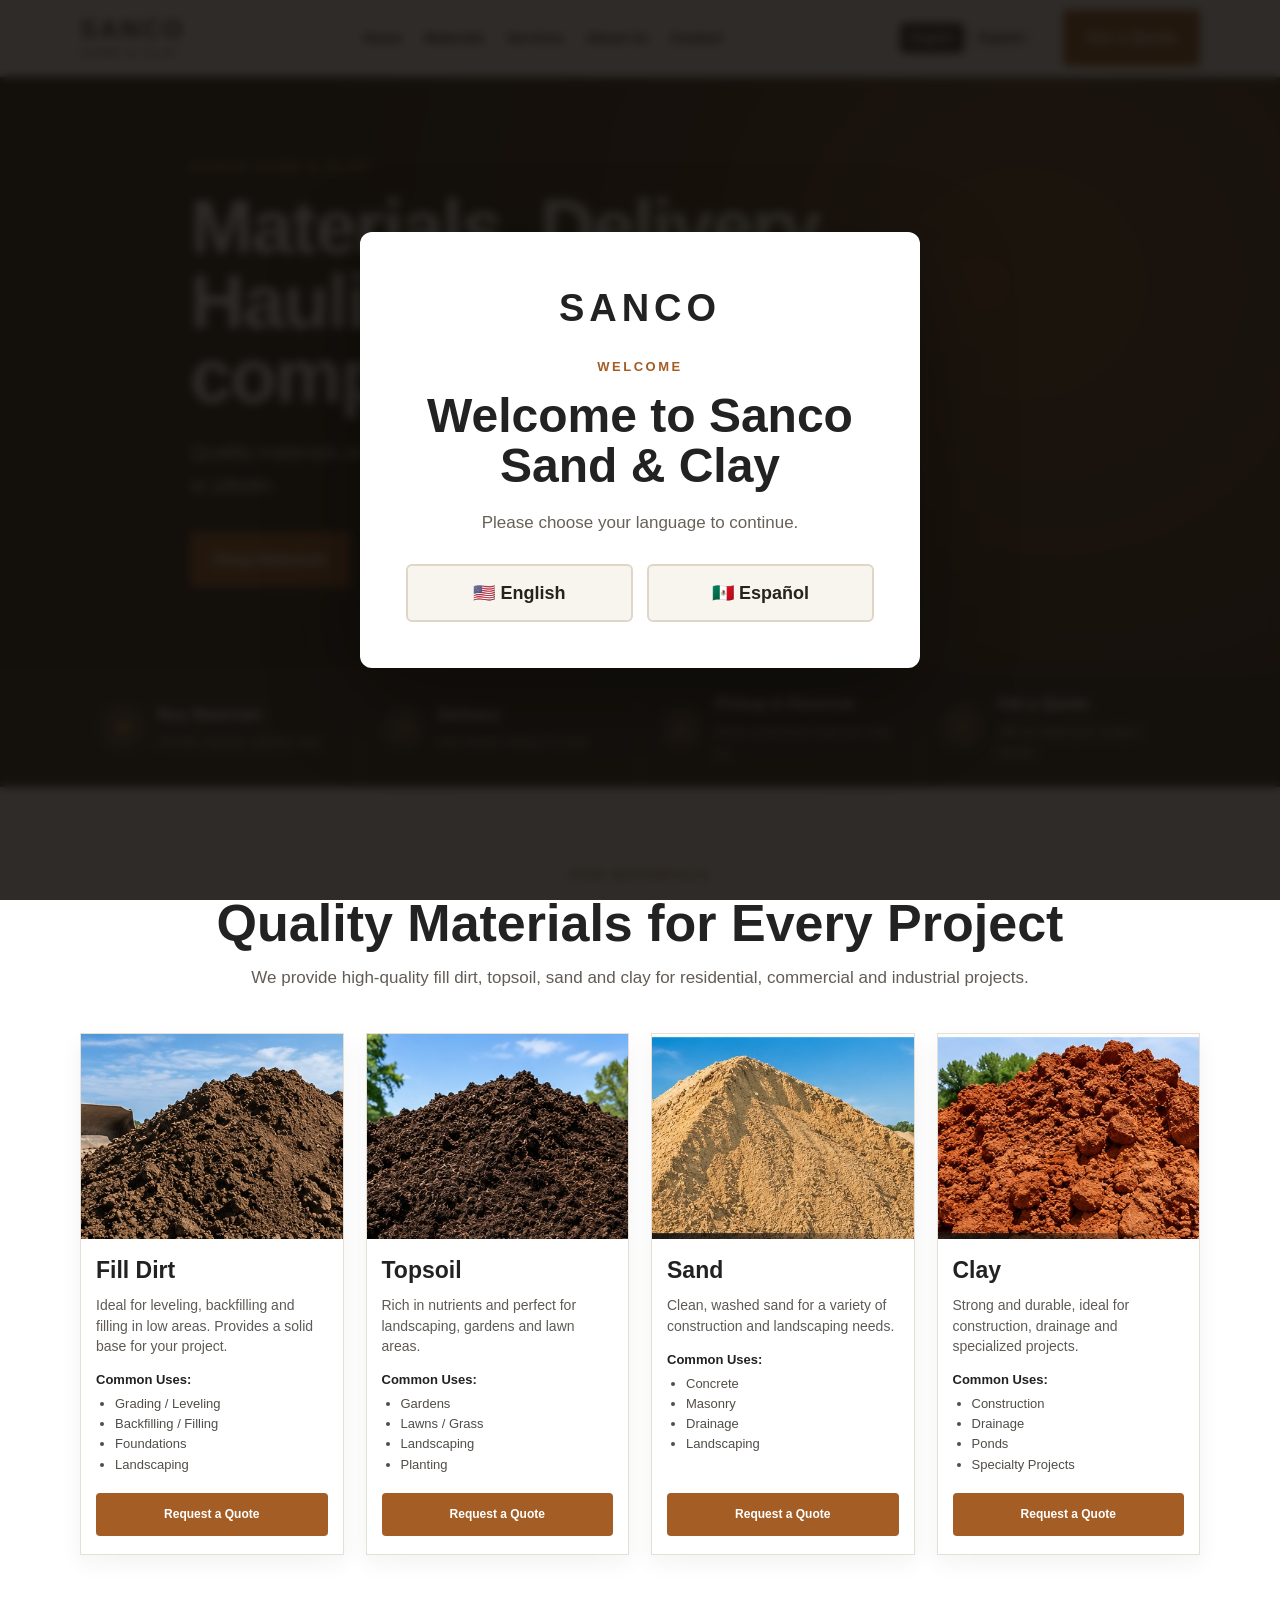
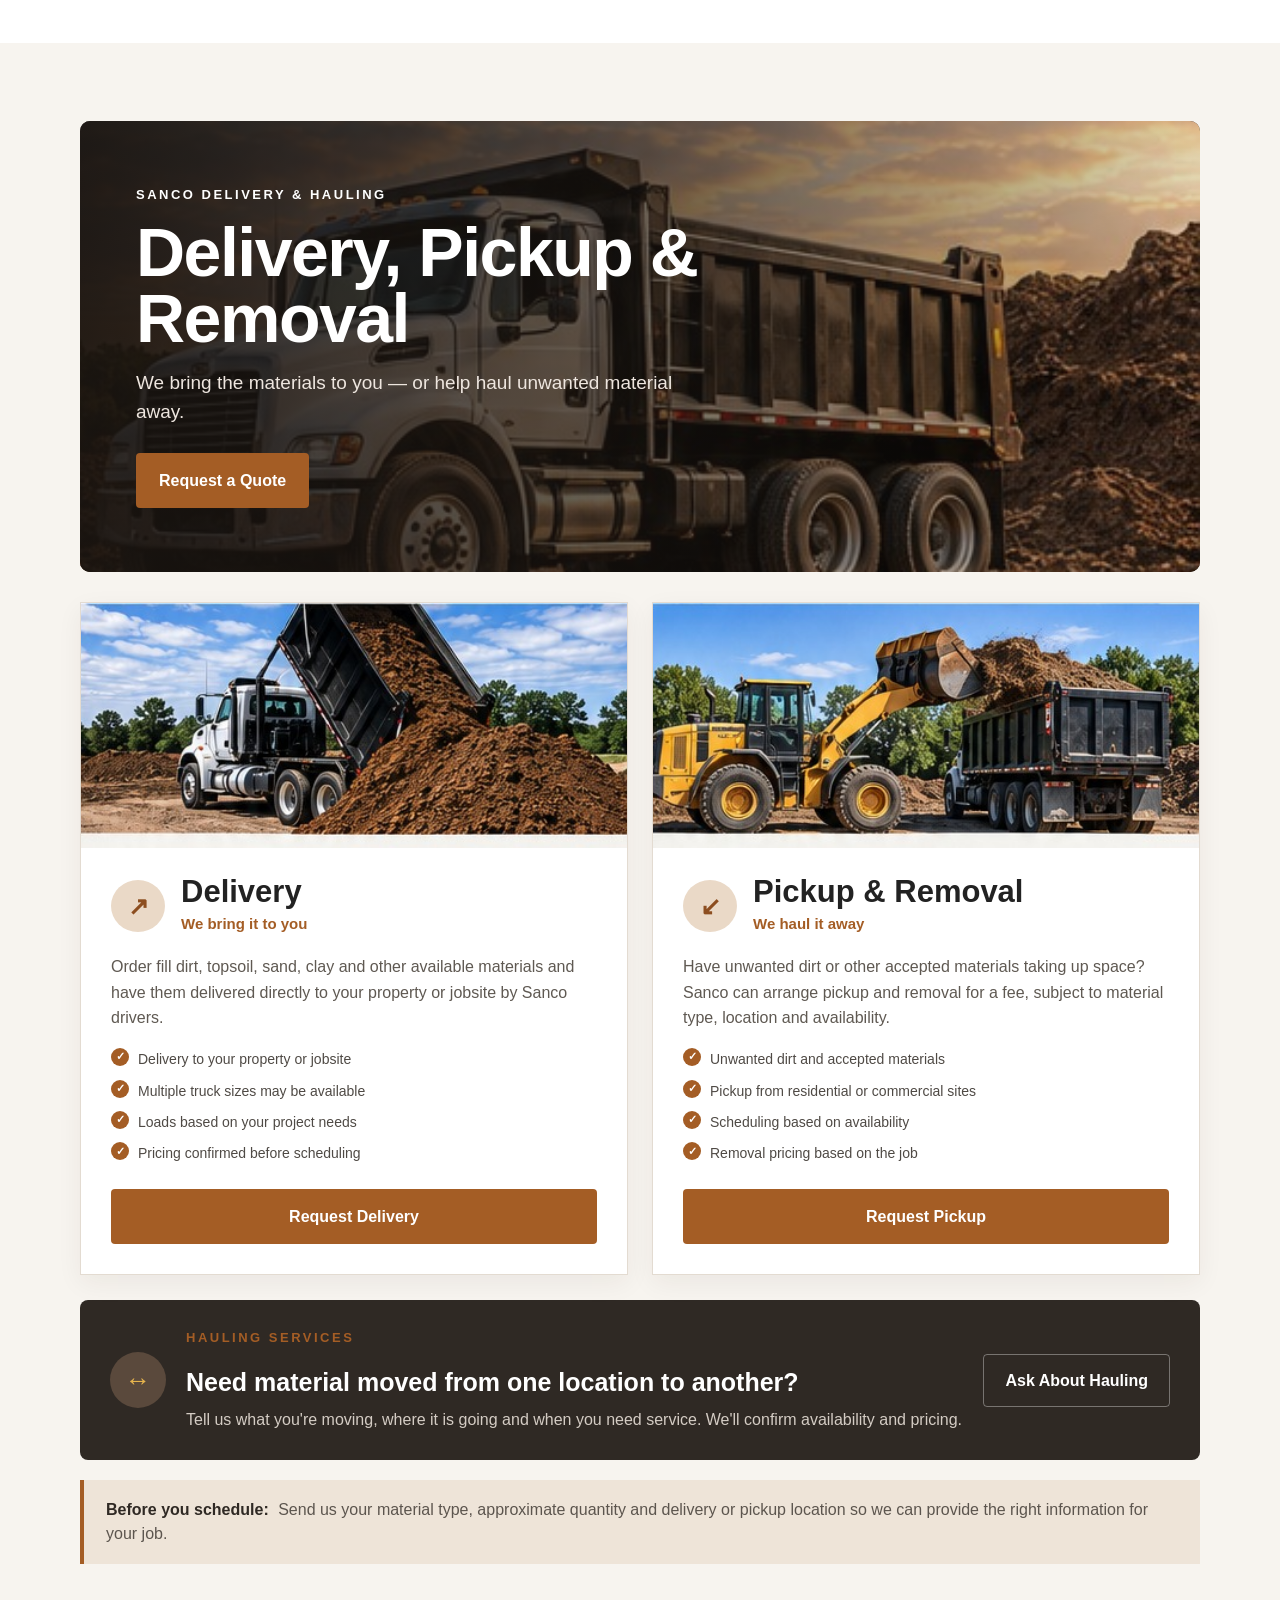
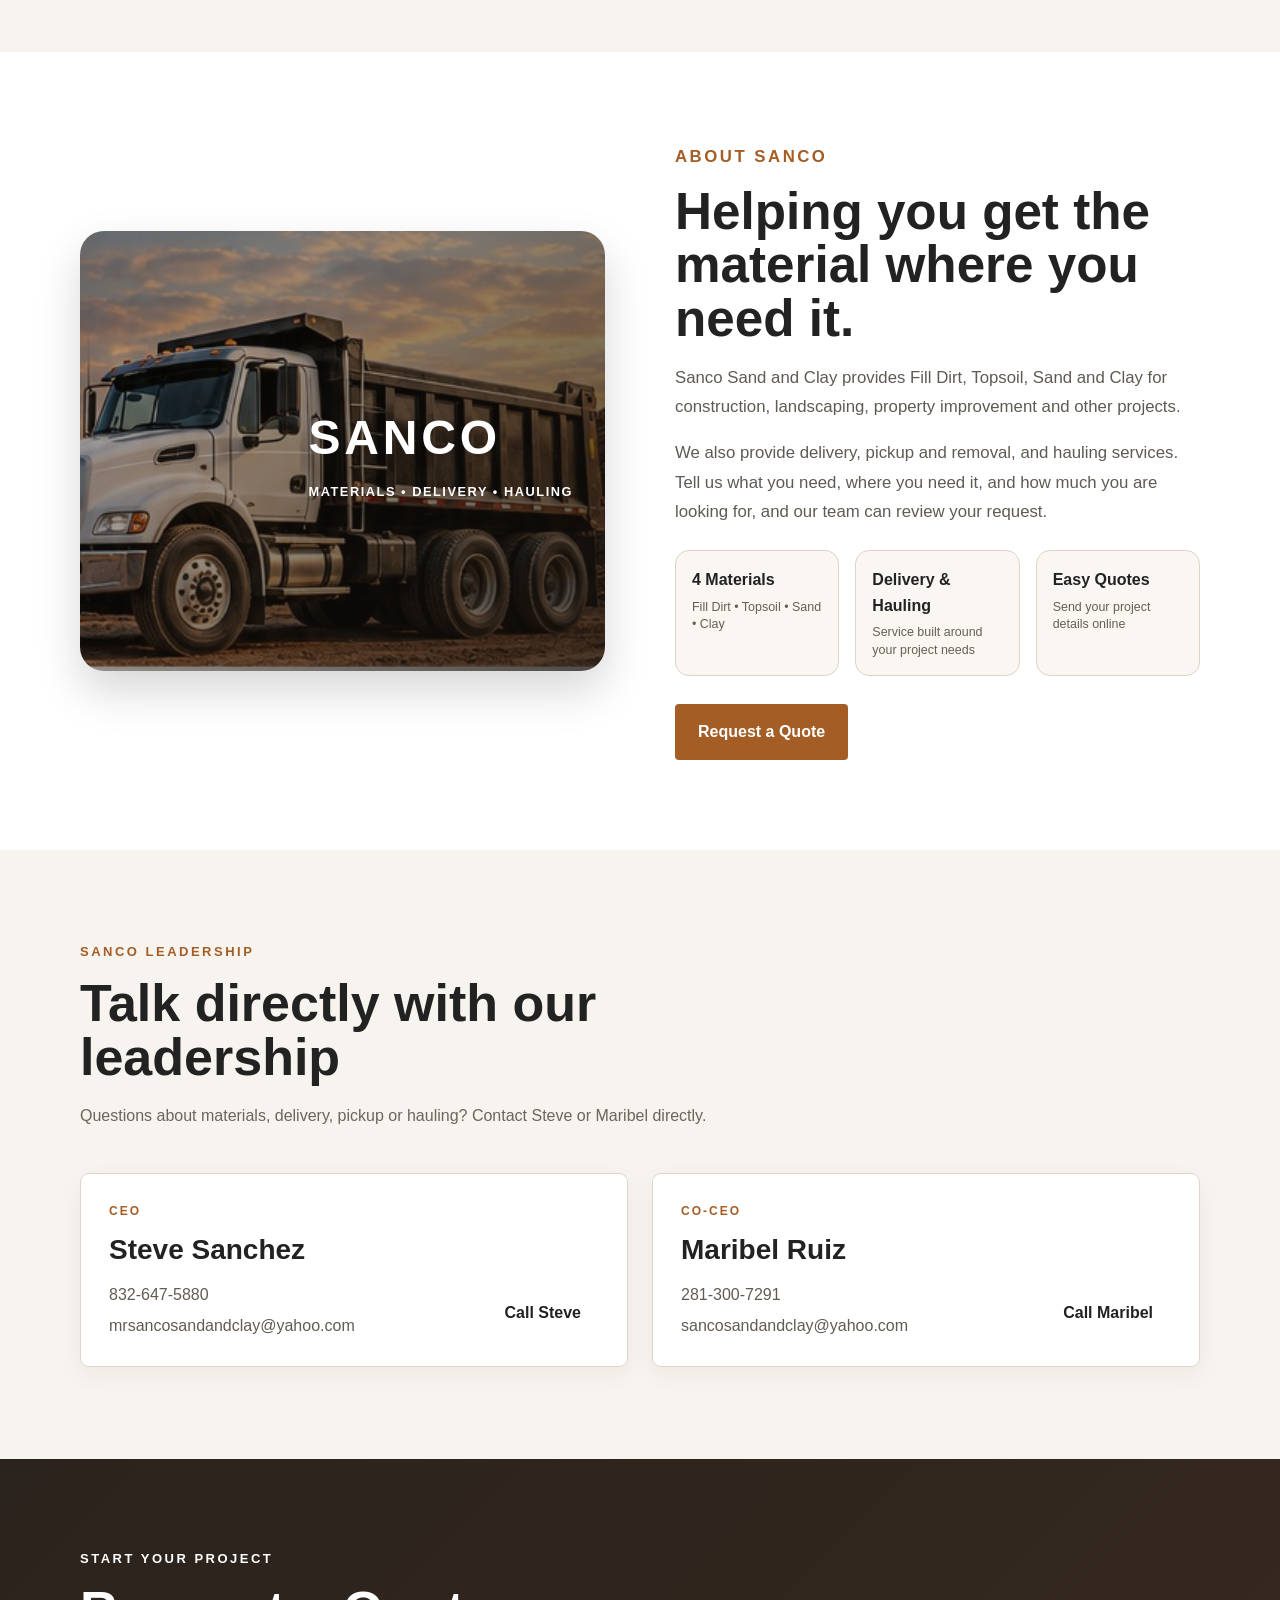
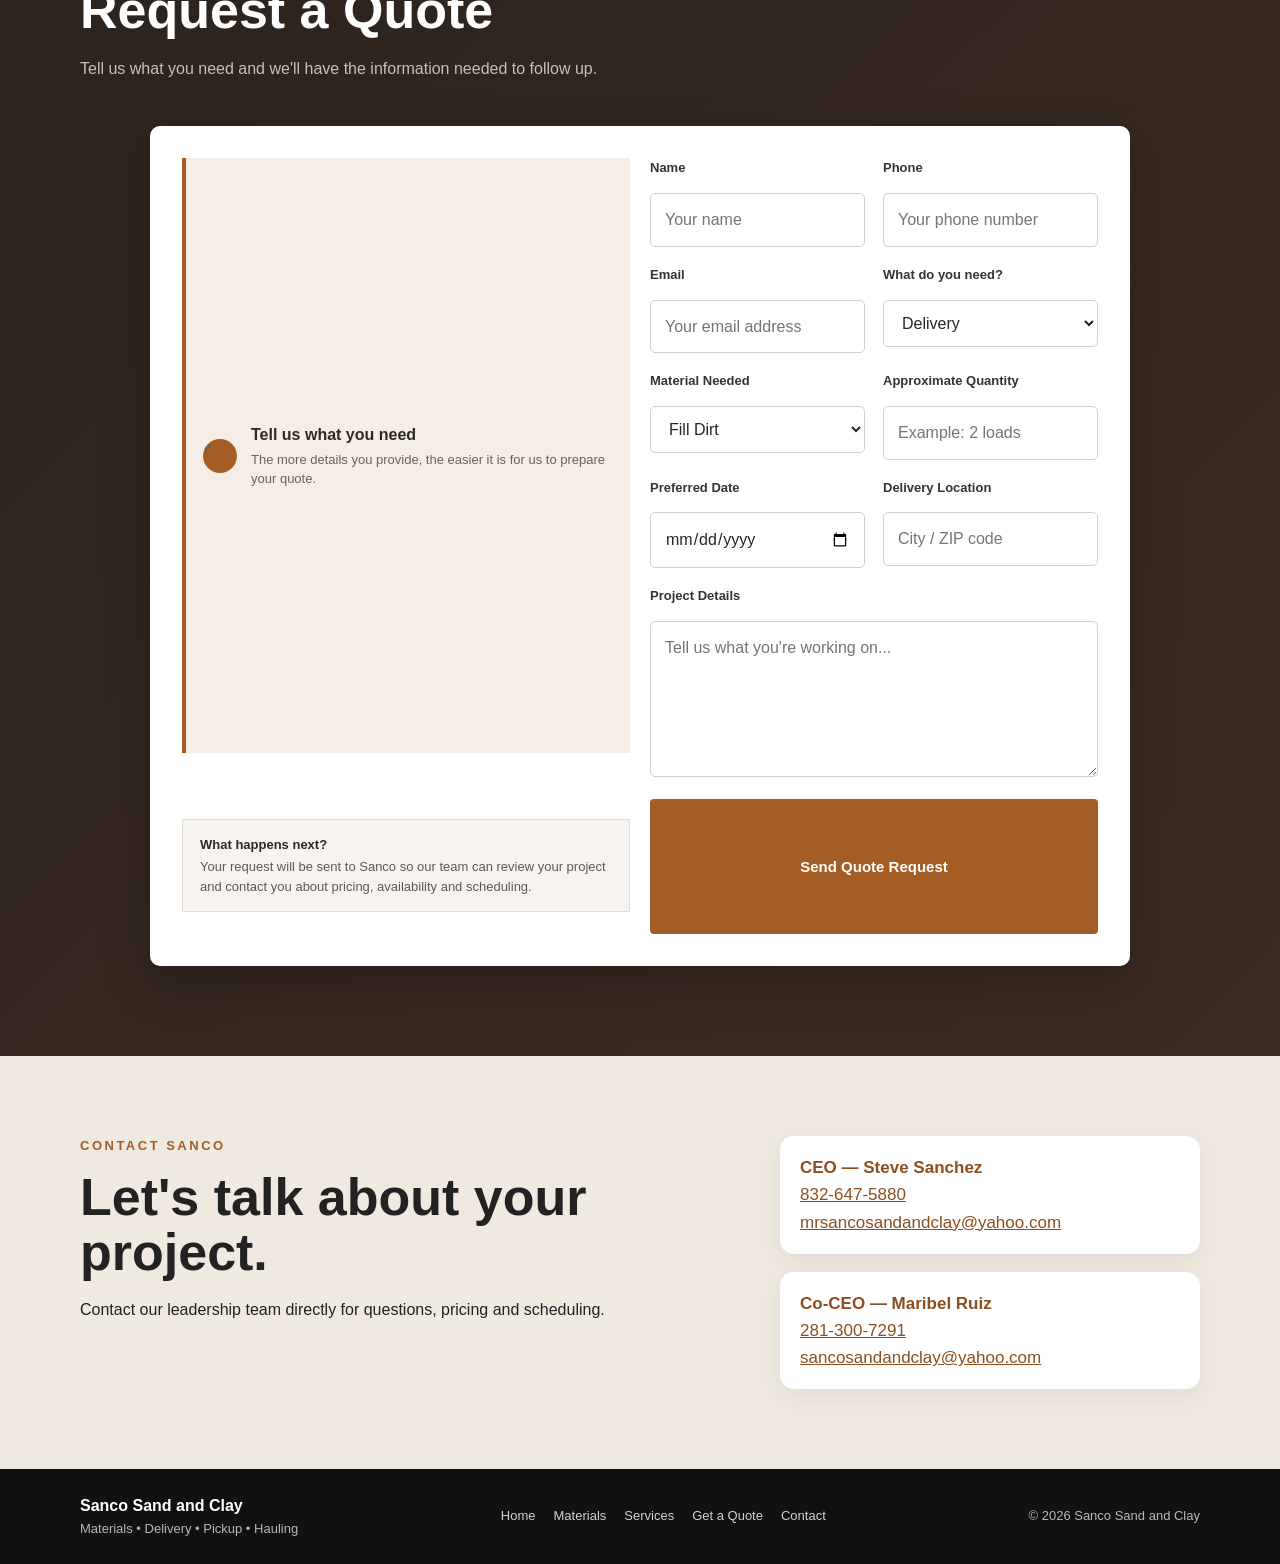
==== Sanco_Sand_and_Clay_Website_v22_Mobile_Ready/index.html @ d4c61345 "Add files via upload" ====
<!DOCTYPE html>
<html lang="en">
<head>
  <meta charset="UTF-8">
  <meta name="viewport" content="width=device-width, initial-scale=1.0">
  <meta name="description" content="Sanco Sand and Clay — sand, clay, dirt, gravel and other materials for construction and landscaping.">
  <title>Sanco Sand and Clay | Sand, Clay & Dirt Materials</title>
  <link rel="stylesheet" href="style.css">
</head>
<body>
  <div id="top"></div>

  <div id="languageOverlay" class="language-overlay" role="dialog" aria-modal="true" aria-labelledby="languageTitle">
    <div class="language-card">
      <div class="language-mark">SANCO</div>
      <p class="eyebrow dark" data-i18n="welcomeEyebrow">WELCOME / BIENVENIDOS</p>
      <h1 id="languageTitle" data-i18n="welcomeTitle">Welcome to Sanco Sand & Clay</h1>
      <p data-i18n="welcomeText">Please choose your language to continue.</p>
      <div class="language-choice">
        <button type="button" class="language-choice-button" data-lang="en"><span>🇺🇸</span> English</button>
        <button type="button" class="language-choice-button" data-lang="es"><span>🇲🇽</span> Español</button>
      </div>
    </div>
  </div>

  <header class="site-header">
    <div class="container nav">
      <a class="brand" href="#home">
        <span class="brand-main">SANCO</span>
        <span class="brand-sub">SAND & CLAY</span>
      </a>
      <button class="mobile-menu-toggle" type="button" aria-label="Open menu" aria-expanded="false" aria-controls="mainNav">
        <span></span><span></span><span></span>
      </button>
      <nav id="mainNav" aria-label="Main navigation">
        <a href="#top"><span data-en="Home" data-es="Inicio">Home</span></a>
        <a href="#materials"><span data-en="Materials" data-es="Materiales">Materials</span></a>
        <a href="#delivery"><span data-en="Services" data-es="Servicios">Services</span></a>
        <a href="#about"><span data-en="About Us" data-es="Nosotros">About Us</span></a>
        <a href="#contact"><span data-en="Contact" data-es="Contacto">Contact</span></a>
      </nav>
      <div class="language-switcher" aria-label="Language selector"><button type="button" data-lang="en">English</button><button type="button" data-lang="es">Español</button></div><a class="nav-button" href="#quote" data-i18n="navQuote"><span data-en="Get a Quote" data-es="Solicitar Cotización">Get a Quote</span></a>
    </div>
  </header>

  <main>
    <section id="home" class="home-hero">
      <div class="home-hero-overlay"></div>
      <div class="container home-hero-content">
        <p class="eyebrow">SANCO SAND & CLAY</p>
        <h1 data-en="Materials. Delivery. Hauling. All from one company."
            data-es="Materiales. Entrega. Transporte. Todo de una sola empresa.">
          Materials. Delivery. Hauling. All from one company.
        </h1>
        <p class="hero-copy"
           data-en="Quality materials and dependable hauling services for your home, property or jobsite."
           data-es="Materiales de calidad y servicios de transporte confiables para su hogar, propiedad o proyecto.">
          Quality materials and dependable hauling services for your home, property or jobsite.
        </p>
        <div class="hero-actions">
          <a class="button primary" href="#materials"
             data-en="Shop Materials" data-es="Ver Materiales">Shop Materials</a>
          <a class="button outline-light" href="#quote"
             data-en="Request a Quote" data-es="Solicitar Cotización">Request a Quote</a>
        </div>
      </div>
    </section>

    <section class="quick-services">
      <div class="container">
        <div class="quick-service-grid">
          <a href="#materials" class="quick-service">
            <span class="quick-icon">▰</span>
            <span>
              <strong data-en="Buy Materials" data-es="Comprar Materiales">Buy Materials</strong>
              <small data-en="Fill dirt, topsoil, sand & clay" data-es="Relleno, tierra vegetal, arena y arcilla">Fill dirt, topsoil, sand & clay</small>
            </span>
          </a>
          <a href="#delivery" class="quick-service">
            <span class="quick-icon">↗</span>
            <span>
              <strong data-en="Delivery" data-es="Entrega"><span data-en="Delivery" data-es="Entrega">Delivery</span></strong>
              <small data-en="Our drivers bring it to you" data-es="Nuestros conductores se lo llevan">Our drivers bring it to you</small>
            </span>
          </a>
          <a href="#delivery" class="quick-service">
            <span class="quick-icon">↙</span>
            <span>
              <strong data-en="Pickup & Removal" data-es="Recogida y Remoción">Pickup & Removal</strong>
              <small data-en="Have unwanted material? Ask us." data-es="¿Tiene material no deseado? Pregúntenos.">Have unwanted material? Ask us.</small>
            </span>
          </a>
          <a href="#quote" class="quick-service">
            <span class="quick-icon">✓</span>
            <span>
              <strong data-en="Get a Quote" data-es="Solicitar Cotización"><span data-en="Get a Quote" data-es="Solicitar Cotización">Get a Quote</span></strong>
              <small data-en="Tell us what your project needs" data-es="Díganos qué necesita su proyecto">Tell us what your project needs</small>
            </span>
          </a>
        </div>
      </div>
    </section>

    <section id="materials" class="section materials-section">
      <div class="container">
        <div class="section-heading materials-showcase-heading">
          <p class="eyebrow dark" data-en="OUR MATERIALS" data-es="NUESTROS MATERIALES">OUR MATERIALS</p>
          <h2 data-en="Quality Materials for Every Project" data-es="Materiales de Calidad para Cada Proyecto">Quality Materials for Every Project</h2>
          <p data-en="We provide high-quality fill dirt, topsoil, sand and clay for residential, commercial and industrial projects." data-es="Ofrecemos tierra de relleno, tierra vegetal, arena y arcilla de alta calidad para proyectos residenciales, comerciales e industriales.">We provide high-quality fill dirt, topsoil, sand and clay for residential, commercial and industrial projects.</p>
        </div>
        <div class="material-grid material-showcase-grid">
          <article class="material-card showcase-card">
            <div class="material-photo"><img src="./images/fill-dirt.jpg" alt="Fill dirt pile" /></div>
            <div class="material-body">
              <h3 data-en="Fill Dirt" data-es="Tierra de Relleno">Fill Dirt</h3>
              <p data-en="Ideal for leveling, backfilling and filling in low areas. Provides a solid base for your project." data-es="Ideal para nivelar, rellenar y llenar áreas bajas. Proporciona una base sólida para su proyecto.">Ideal for leveling, backfilling and filling in low areas. Provides a solid base for your project.</p>
              <strong class="uses-title" data-en="Common Uses:" data-es="Usos Comunes:">Common Uses:</strong>
              <ul>
                <li data-en="Grading / Leveling" data-es="Nivelación">Grading / Leveling</li>
                <li data-en="Backfilling / Filling" data-es="Relleno">Backfilling / Filling</li>
                <li data-en="Foundations" data-es="Cimientos">Foundations</li>
                <li data-en="Landscaping" data-es="Paisajismo">Landscaping</li>
              </ul>
              <a class="button primary material-quote-button" href="#quote" data-en="Request a Quote" data-es="Solicitar Cotización">Request a Quote</a>
            </div>
          </article>
          <article class="material-card showcase-card">
            <div class="material-photo"><img src="./images/topsoil.jpg" alt="Topsoil pile" /></div>
            <div class="material-body">
              <h3 data-en="Topsoil" data-es="Tierra Vegetal">Topsoil</h3>
              <p data-en="Rich in nutrients and perfect for landscaping, gardens and lawn areas." data-es="Rica en nutrientes y perfecta para paisajismo, jardines y áreas de césped.">Rich in nutrients and perfect for landscaping, gardens and lawn areas.</p>
              <strong class="uses-title" data-en="Common Uses:" data-es="Usos Comunes:">Common Uses:</strong>
              <ul>
                <li data-en="Gardens" data-es="Jardines">Gardens</li>
                <li data-en="Lawns / Grass" data-es="Césped">Lawns / Grass</li>
                <li data-en="Landscaping" data-es="Paisajismo">Landscaping</li>
                <li data-en="Planting" data-es="Siembra">Planting</li>
              </ul>
              <a class="button primary material-quote-button" href="#quote" data-en="Request a Quote" data-es="Solicitar Cotización">Request a Quote</a>
            </div>
          </article>
          <article class="material-card showcase-card">
            <div class="material-photo"><img src="./images/sand.jpg" alt="Sand pile" /></div>
            <div class="material-body">
              <h3 data-en="Sand" data-es="Arena">Sand</h3>
              <p data-en="Clean, washed sand for a variety of construction and landscaping needs." data-es="Arena limpia y lavada para una variedad de necesidades de construcción y paisajismo.">Clean, washed sand for a variety of construction and landscaping needs.</p>
              <strong class="uses-title" data-en="Common Uses:" data-es="Usos Comunes:">Common Uses:</strong>
              <ul>
                <li data-en="Concrete" data-es="Concreto">Concrete</li>
                <li data-en="Masonry" data-es="Albañilería">Masonry</li>
                <li data-en="Drainage" data-es="Drenaje">Drainage</li>
                <li data-en="Landscaping" data-es="Paisajismo">Landscaping</li>
              </ul>
              <a class="button primary material-quote-button" href="#quote" data-en="Request a Quote" data-es="Solicitar Cotización">Request a Quote</a>
            </div>
          </article>
          <article class="material-card showcase-card">
            <div class="material-photo"><img src="./images/clay.jpg" alt="Clay pile" /></div>
            <div class="material-body">
              <h3 data-en="Clay" data-es="Arcilla">Clay</h3>
              <p data-en="Strong and durable, ideal for construction, drainage and specialized projects." data-es="Fuerte y duradera, ideal para construcción, drenaje y proyectos especiales.">Strong and durable, ideal for construction, drainage and specialized projects.</p>
              <strong class="uses-title" data-en="Common Uses:" data-es="Usos Comunes:">Common Uses:</strong>
              <ul>
                <li data-en="Construction" data-es="Construcción">Construction</li>
                <li data-en="Drainage" data-es="Drenaje">Drainage</li>
                <li data-en="Ponds" data-es="Estanques">Ponds</li>
                <li data-en="Specialty Projects" data-es="Proyectos Especiales">Specialty Projects</li>
              </ul>
              <a class="button primary material-quote-button" href="#quote" data-en="Request a Quote" data-es="Solicitar Cotización">Request a Quote</a>
            </div>
          </article>
        </div>
      </div>
    </section>

    <section id="delivery" class="services-section services-showcase-section">
      <div class="container">
        <div class="service-hero">
          <img src="./images/delivery-hero.jpg" alt="Sanco delivery truck with material" />
          <div class="service-hero-overlay"></div>
          <div class="service-hero-content">
            <p class="eyebrow" data-en="SANCO DELIVERY & HAULING" data-es="ENTREGA Y TRANSPORTE SANCO">SANCO DELIVERY & HAULING</p>
            <h2 data-en="Delivery, Pickup & Removal" data-es="Entrega, Recogida y Retiro">Delivery, Pickup & Removal</h2>
            <p data-en="We bring the materials to you — or help haul unwanted material away." data-es="Llevamos los materiales hasta usted — o ayudamos a retirar materiales que ya no necesita.">We bring the materials to you — or help haul unwanted material away.</p>
            <a class="button primary" href="#quote" data-en="Request a Quote" data-es="Solicitar Cotización">Request a Quote</a>
          </div>
        </div>

        <div class="service-showcase-grid">
          <article class="service-showcase-card">
            <div class="service-showcase-photo"><img src="./images/delivery.jpg" alt="Dump truck delivering fill dirt" /></div>
            <div class="service-showcase-body">
              <div class="service-heading-row"><div class="service-icon">↗</div><div><h3 data-en="Delivery" data-es="Entrega">Delivery</h3><span data-en="We bring it to you" data-es="Se lo llevamos a usted">We bring it to you</span></div></div>
              <p data-en="Order fill dirt, topsoil, sand, clay and other available materials and have them delivered directly to your property or jobsite by Sanco drivers." data-es="Ordene tierra de relleno, tierra vegetal, arena, arcilla y otros materiales disponibles y recíbalos directamente en su propiedad o lugar de trabajo con nuestros conductores.">Order fill dirt, topsoil, sand, clay and other available materials and have them delivered directly to your property or jobsite by Sanco drivers.</p>
              <ul class="service-checklist">
                <li data-en="Delivery to your property or jobsite" data-es="Entrega a su propiedad o lugar de trabajo">Delivery to your property or jobsite</li>
                <li data-en="Multiple truck sizes may be available" data-es="Puede haber varios tamaños de camión disponibles">Multiple truck sizes may be available</li>
                <li data-en="Loads based on your project needs" data-es="Cargas según las necesidades de su proyecto">Loads based on your project needs</li>
                <li data-en="Pricing confirmed before scheduling" data-es="Precio confirmado antes de programar">Pricing confirmed before scheduling</li>
              </ul>
              <a class="button primary service-full-button" href="#quote" data-en="Request Delivery" data-es="Solicitar Entrega">Request Delivery</a>
            </div>
          </article>

          <article class="service-showcase-card">
            <div class="service-showcase-photo"><img src="./images/pickup.jpg" alt="Loader loading material into a dump truck" /></div>
            <div class="service-showcase-body">
              <div class="service-heading-row"><div class="service-icon">↙</div><div><h3 data-en="Pickup & Removal" data-es="Recogida y Retiro">Pickup & Removal</h3><span data-en="We haul it away" data-es="Lo retiramos por usted">We haul it away</span></div></div>
              <p data-en="Have unwanted dirt or other accepted materials taking up space? Sanco can arrange pickup and removal for a fee, subject to material type, location and availability." data-es="¿Tiene tierra u otros materiales aceptados que ya no necesita? Sanco puede coordinar la recogida y el retiro por una tarifa, según el tipo de material, ubicación y disponibilidad.">Have unwanted dirt or other accepted materials taking up space? Sanco can arrange pickup and removal for a fee, subject to material type, location and availability.</p>
              <ul class="service-checklist">
                <li data-en="Unwanted dirt and accepted materials" data-es="Tierra no deseada y materiales aceptados">Unwanted dirt and accepted materials</li>
                <li data-en="Pickup from residential or commercial sites" data-es="Recogida en propiedades residenciales o comerciales">Pickup from residential or commercial sites</li>
                <li data-en="Scheduling based on availability" data-es="Programación según disponibilidad">Scheduling based on availability</li>
                <li data-en="Removal pricing based on the job" data-es="Precio de retiro según el trabajo">Removal pricing based on the job</li>
              </ul>
              <a class="button primary service-full-button" href="#quote" data-en="Request Pickup" data-es="Solicitar Recogida">Request Pickup</a>
            </div>
          </article>
        </div>

        <div class="hauling-strip">
          <div class="hauling-strip-icon">↔</div>
          <div>
            <p class="eyebrow dark" data-en="HAULING SERVICES" data-es="SERVICIOS DE TRANSPORTE">HAULING SERVICES</p>
            <h3 data-en="Need material moved from one location to another?" data-es="¿Necesita mover material de un lugar a otro?">Need material moved from one location to another?</h3>
            <p data-en="Tell us what you're moving, where it is going and when you need service. We'll confirm availability and pricing." data-es="Díganos qué va a mover, a dónde va y cuándo necesita el servicio. Confirmaremos disponibilidad y precio.">Tell us what you're moving, where it is going and when you need service. We'll confirm availability and pricing.</p>
          </div>
          <a class="button" href="#quote" data-en="Ask About Hauling" data-es="Preguntar por Transporte">Ask About Hauling</a>
        </div>

        <div class="service-note">
          <strong data-en="Before you schedule:" data-es="Antes de programar:">Before you schedule:</strong>
          <span data-en="Send us your material type, approximate quantity and delivery or pickup location so we can provide the right information for your job." data-es="Envíenos el tipo de material, la cantidad aproximada y la ubicación de entrega o recogida para que podamos darle la información adecuada para su trabajo.">Send us your material type, approximate quantity and delivery or pickup location so we can provide the right information for your job.</span>
        </div>
      </div>
    </section>

    <section id="about" class="section about">
      <div class="container about-grid">
        <div class="about-image">
          <div class="about-image-overlay">
            <span class="about-mark">SANCO</span>
            <strong data-en="MATERIALS • DELIVERY • HAULING" data-es="MATERIALES • ENTREGA • TRANSPORTE">MATERIALS • DELIVERY • HAULING</strong>
          </div>
        </div>
        <div class="about-copy">
          <p class="eyebrow dark" data-en="ABOUT SANCO" data-es="SOBRE SANCO">ABOUT SANCO</p>
          <h2 data-en="Helping you get the material where you need it." data-es="Ayudándole a llevar el material donde lo necesita.">Helping you get the material where you need it.</h2>
          <p data-en="Sanco Sand and Clay provides Fill Dirt, Topsoil, Sand and Clay for construction, landscaping, property improvement and other projects." data-es="Sanco Sand and Clay ofrece relleno, tierra vegetal, arena y arcilla para construcción, paisajismo, mejoras de propiedad y otros proyectos.">Sanco Sand and Clay provides Fill Dirt, Topsoil, Sand and Clay for construction, landscaping, property improvement and other projects.</p>
          <p data-en="We also provide delivery, pickup and removal, and hauling services. Tell us what you need, where you need it, and how much you are looking for, and our team can review your request." data-es="También ofrecemos servicios de entrega, recogida y remoción, y transporte. Díganos qué necesita, dónde lo necesita y qué cantidad busca, y nuestro equipo puede revisar su solicitud.">We also provide delivery, pickup and removal, and hauling services. Tell us what you need, where you need it, and how much you are looking for, and our team can review your request.</p>
          <div class="about-highlights">
            <div><strong data-en="4 Materials" data-es="4 Materiales">4 Materials</strong><span data-en="Fill Dirt • Topsoil • Sand • Clay" data-es="Relleno • Tierra vegetal • Arena • Arcilla">Fill Dirt • Topsoil • Sand • Clay</span></div>
            <div><strong data-en="Delivery & Hauling" data-es="Entrega y Transporte">Delivery & Hauling</strong><span data-en="Service built around your project needs" data-es="Servicio adaptado a las necesidades de su proyecto">Service built around your project needs</span></div>
            <div><strong data-en="Easy Quotes" data-es="Cotizaciones Fáciles">Easy Quotes</strong><span data-en="Send your project details online" data-es="Envíe los detalles de su proyecto en línea">Send your project details online</span></div>
          </div>
          <a class="button primary" href="#quote" data-en="Request a Quote" data-es="Solicitar Cotización">Request a Quote</a>
        </div>
      </div>
    </section>

    
    <section class="leadership-contact">
      <div class="container">
        <div class="section-heading">
          <p class="eyebrow dark">SANCO LEADERSHIP</p>
          <h2 data-en="Talk directly with our leadership" data-es="Hable directamente con nuestro equipo directivo">Talk directly with our leadership</h2>
          <p data-en="Questions about materials, delivery, pickup or hauling? Contact Steve or Maribel directly."
             data-es="¿Preguntas sobre materiales, entrega, recogida o transporte? Comuníquese directamente con Steve o Maribel.">
            Questions about materials, delivery, pickup or hauling? Contact Steve or Maribel directly.
          </p>
        </div>
        <div class="leadership-grid">
          <article class="leader-card">
            <div>
              <p class="leader-title">CEO</p>
              <h3>Steve Sanchez</h3>
              <a href="tel:18326475880">832-647-5880</a>
              <a href="mailto:mrsancosandandclay@yahoo.com">mrsancosandandclay@yahoo.com</a>
            </div>
            <a class="button small" href="tel:18326475880" data-en="Call Steve" data-es="Llamar a Steve">Call Steve</a>
          </article>
          <article class="leader-card">
            <div>
              <p class="leader-title">CO-CEO</p>
              <h3>Maribel Ruiz</h3>
              <a href="tel:12813007291">281-300-7291</a>
              <a href="mailto:sancosandandclay@yahoo.com">sancosandandclay@yahoo.com</a>
            </div>
            <a class="button small" href="tel:12813007291" data-en="Call Maribel" data-es="Llamar a Maribel">Call Maribel</a>
          </article>
        </div>
      </div>
    </section>
<section id="quote" class="quote-section">
      <div class="container">
        <div class="section-heading light">
          <p class="eyebrow" data-i18n="quoteEyebrow">START YOUR PROJECT</p>
          <h2 data-i18n="quoteTitle">Request a Quote</h2>
          <p data-i18n="quoteText">Tell us what you need and we'll have the information needed to follow up.</p>
        </div>

        <form class="quote-form" action="https://formsubmit.co/sancosandandclay@yahoo.com" method="POST">
          <input type="hidden" name="_subject" value="New Sanco Sand & Clay Quote Request">
          <input type="hidden" name="_cc" value="mrsancosandandclay@yahoo.com, joseeruiiz44@outlook.com">
          <input type="hidden" name="_template" value="table">
          <input type="hidden" name="_captcha" value="false">
          <input type="hidden" name="_honey" style="display:none">
          <input type="hidden" name="form_language" id="form_language" value="English">

          <div class="quote-form-intro">
            <span class="quote-form-badge">✓</span>
            <div>
              <strong data-i18n="quoteFormHeading">Tell us what you need</strong>
              <span data-i18n="quoteFormSubheading">The more details you provide, the easier it is for us to prepare your quote.</span>
            </div>
          </div>

          <div class="quote-form-grid">
            <div class="field">
              <label for="name" data-i18n="nameLabel">Name</label>
              <input id="name" name="Name" type="text" placeholder="Your name" data-i18n-placeholder="namePlaceholder" autocomplete="name" required>
            </div>
            <div class="field">
              <label for="phone" data-i18n="phoneLabel">Phone</label>
              <input id="phone" name="Phone" type="tel" placeholder="Your phone number" data-i18n-placeholder="phonePlaceholder" autocomplete="tel" required>
            </div>
            <div class="field">
              <label for="email" data-i18n="emailLabel">Email</label>
              <input id="email" name="Email" type="email" placeholder="Your email address" data-i18n-placeholder="emailPlaceholder" autocomplete="email" required>
            </div>
            <div class="field">
              <label for="service" data-i18n="serviceLabel">What do you need?</label>
              <select id="service" name="Service" required>
                <option value="Delivery" data-en="Delivery" data-es="Entrega">Delivery</option>
                <option value="Pickup & Removal" data-en="Pickup & Removal" data-es="Recogida y Retiro">Pickup & Removal</option>
                <option value="Hauling" data-en="Hauling" data-es="Transporte">Hauling</option>
                <option value="Material Only" data-en="Material Only" data-es="Solo Material">Material Only</option>
                <option value="Delivery + Material" data-en="Delivery + Material" data-es="Entrega + Material">Delivery + Material</option>
                <option value="Other" data-en="Other" data-es="Otro">Other</option>
              </select>
            </div>
            <div class="field">
              <label for="material" data-i18n="materialLabel">Material Needed</label>
              <select id="material" name="Material Needed" required>
                <option value="Fill Dirt" data-en="Fill Dirt" data-es="Tierra de Relleno">Fill Dirt</option>
                <option value="Topsoil" data-en="Topsoil" data-es="Tierra Vegetal">Topsoil</option>
                <option value="Sand" data-en="Sand" data-es="Arena">Sand</option>
                <option value="Clay" data-en="Clay" data-es="Arcilla">Clay</option>
                <option value="Other" data-en="Other" data-es="Otro">Other</option>
              </select>
            </div>
            <div class="field">
              <label for="quantity" data-i18n="quantityLabel">Approximate Quantity</label>
              <input id="quantity" name="Approximate Quantity" type="text" placeholder="Example: 2 loads" data-i18n-placeholder="quantityPlaceholder">
            </div>
            <div class="field">
              <label for="preferredDate" data-i18n="dateLabel">Preferred Date</label>
              <input id="preferredDate" name="Preferred Date" type="date">
            </div>
            <div class="field">
              <label for="location" data-i18n="locationLabel">Delivery / Jobsite Location</label>
              <input id="location" name="Location" type="text" placeholder="City / ZIP code" data-i18n-placeholder="locationPlaceholder" autocomplete="street-address" required>
            </div>
            <div class="field full">
              <label for="message" data-i18n="detailsLabel">Project Details</label>
              <textarea id="message" name="Project Details" rows="5" placeholder="Tell us what you're working on..." data-i18n-placeholder="detailsPlaceholder"></textarea>
            </div>
          </div>

          <div class="quote-form-note">
            <strong data-i18n="quoteNoteTitle">What happens next?</strong>
            <span data-i18n="quoteNoteText">Your request will be sent to Sanco so our team can review your project and contact you about pricing, availability and scheduling.</span>
          </div>

          <button class="button primary submit" type="submit" data-i18n="sendQuote">Send Quote Request</button>
        </form>
      </div>
    </section>

    <section id="contact" class="contact">
      <div class="container contact-grid">
        <div>
          <p class="eyebrow dark" data-i18n="contactEyebrow">CONTACT SANCO</p>
          <h2 data-i18n="contactTitle">Let's talk about your project.</h2>
          <p data-i18n="contactText">Have a question about materials, delivery, pickup or hauling? Contact Sanco directly and our team can help with your project.</p>
        </div>
        <div class="contact-details">
          <p><strong data-i18n="ceoTitle">CEO — Steve Sanchez</strong><br><a href="tel:+18326475880">832-647-5880</a><br><a href="mailto:mrsancosandandclay@yahoo.com">mrsancosandandclay@yahoo.com</a></p>
          <p><strong data-i18n="coCeoTitle">Co-CEO — Maribel Ruiz</strong><br><a href="tel:+12813007291">281-300-7291</a><br><a href="mailto:sancosandandclay@yahoo.com">sancosandandclay@yahoo.com</a></p>
        </div>
      </div>
    </section>
  </main>

  <footer>
    <div class="container footer-inner">
      <div>
        <strong>Sanco Sand and Clay</strong><br>
        <span data-en="Materials • Delivery • Pickup • Hauling" data-es="Materiales • Entrega • Recogida • Transporte">Materials • Delivery • Pickup • Hauling</span>
      </div>
      <div class="footer-links">
        <a href="#top" data-en="Home" data-es="Inicio">Home</a>
        <a href="#materials" data-en="Materials" data-es="Materiales">Materials</a>
        <a href="#delivery" data-en="Services" data-es="Servicios">Services</a>
        <a href="#quote" data-en="Get a Quote" data-es="Solicitar Cotización">Get a Quote</a>
        <a href="#contact" data-en="Contact" data-es="Contacto">Contact</a>
      </div>
      <span>© 2026 Sanco Sand and Clay</span>
    </div>
  </footer>

  <script src="script.js"></script>
</body>
</html>
---- Sanco_Sand_and_Clay_Website_v22_Mobile_Ready/style.css ----
* { box-sizing: border-box; }
html { scroll-behavior: smooth; }
body {
  margin: 0;
  font-family: Arial, Helvetica, sans-serif;
  color: #222;
  background: #f7f4ef;
  line-height: 1.6;
}
a { color: inherit; text-decoration: none; }
.container { width: min(1120px, 92%); margin: 0 auto; }

.site-header {
  position: sticky; top: 0; z-index: 10;
  background: #fff; border-bottom: 1px solid #ddd6cc;
}
.nav { min-height: 76px; display: flex; align-items: center; gap: 28px; }
.brand { margin-right: auto; display: flex; flex-direction: column; line-height: 1; }
.brand-main { font-size: 25px; font-weight: 900; letter-spacing: 3px; }
.brand-sub { font-size: 12px; letter-spacing: 2px; margin-top: 5px; }
nav { display: flex; gap: 24px; font-size: 14px; font-weight: 700; }
nav a:hover { text-decoration: underline; }
.nav-button, .button {
  display: inline-block; padding: 13px 21px; border-radius: 4px;
  font-weight: 800; border: 2px solid transparent; transition: .2s;
}
.nav-button { background: #9b5a25; color: #fff; }
.button.primary { background: #a45d25; color: white; }
.button.primary:hover, .nav-button:hover { background: #7d451c; }
.button.secondary { border-color: #fff; color: #fff; margin-left: 8px; }
.button.secondary:hover { background: #fff; color: #222; }

.hero {
  min-height: 650px; display: flex; align-items: center; position: relative;
  background:
    linear-gradient(90deg, rgba(28,20,14,.82), rgba(28,20,14,.48), rgba(28,20,14,.22)),
    linear-gradient(135deg, #6e4326, #bd8a55 50%, #ddd0bc);
  color: #fff;
}
.hero-content { position: relative; max-width: 760px; padding: 90px 0; }
.eyebrow { font-size: 13px; font-weight: 900; letter-spacing: 2.5px; margin: 0 0 13px; }
.eyebrow.dark { color: #a45d25; }
.hero h1 { font-size: clamp(42px, 7vw, 76px); line-height: .98; margin: 0 0 24px; max-width: 850px; }
.hero-text { font-size: 20px; max-width: 690px; margin-bottom: 32px; }
.hero-actions { display: flex; gap: 8px; flex-wrap: wrap; }

.intro { background: #fff; padding: 70px 0; }
.intro-grid { display: grid; grid-template-columns: 1fr 1fr; gap: 70px; align-items: center; }
h2 { font-size: clamp(34px, 5vw, 52px); line-height: 1.05; margin: 0 0 18px; }
.intro p:last-child { font-size: 19px; color: #5e584f; }

.section { padding: 90px 0; }
.section-heading { max-width: 720px; margin-bottom: 45px; }
.section-heading p:last-child { color: #6a655e; }
.cards { display: grid; grid-template-columns: repeat(3, 1fr); gap: 20px; }
.card {
  background: #fff; padding: 30px; border: 1px solid #e1d9ce;
  border-radius: 7px; box-shadow: 0 8px 25px rgba(45,30,15,.05);
}
.card-icon {
  width: 48px; height: 48px; border-radius: 50%; background: #ead9c7;
  display: grid; place-items: center; font-weight: 900; color: #8d4e20; margin-bottom: 22px;
}
.card h3 { margin: 0 0 10px; font-size: 22px; }
.card p { margin: 0; color: #69645d; }

.delivery { background: #2f2924; color: #fff; padding: 90px 0; }
.delivery-grid { display: grid; grid-template-columns: 1.4fr .8fr; gap: 70px; align-items: center; }
.delivery h2 { max-width: 700px; }
.delivery p { color: #d7d0c9; max-width: 680px; }
.delivery-box { background: #443a33; border: 1px solid #62564c; padding: 38px; border-radius: 8px; }
.truck { font-size: 52px; margin-bottom: 12px; }

.about { background: #fff; }
.about-grid { display: grid; grid-template-columns: 1fr 1fr; gap: 70px; align-items: center; }
.about-image {
  min-height: 390px; border-radius: 8px;
  background: linear-gradient(145deg, #b77a43, #79502f);
  display: flex; flex-direction: column; align-items: center; justify-content: center;
  color: #fff; letter-spacing: 5px;
}
.about-image span { font-size: 48px; font-weight: 900; }
.about-image small { letter-spacing: 2px; margin-top: 10px; }
.about p { color: #5f5a53; }

.quote-section { background: #171411; color: #fff; padding: 90px 0; }
.section-heading.light p:last-child { color: #c8c0b8; }
.quote-form { display: grid; grid-template-columns: 1fr 1fr; gap: 20px; }
.field { display: flex; flex-direction: column; gap: 7px; }
.field.full { grid-column: 1 / -1; }
label { font-weight: 800; font-size: 14px; }
input, select, textarea {
  width: 100%; padding: 14px 15px; border: 1px solid #5c534c; border-radius: 4px;
  background: #28231f; color: #fff; font: inherit;
}
textarea { resize: vertical; }
.submit { cursor: pointer; justify-self: start; border: 0; margin-top: 5px; }

.contact { padding: 80px 0; background: #f0e9e0; }
.contact-grid { display: grid; grid-template-columns: 1.2fr .8fr; gap: 70px; }
.contact-details { font-size: 17px; }
.contact-details strong { color: #8d4e20; }
.contact-details a { text-decoration: underline; }

footer { background: #111; color: #bdb7b1; padding: 24px 0; font-size: 13px; }
.footer-inner { display: flex; justify-content: space-between; gap: 20px; }

@media (max-width: 850px) {
  nav { display: none; }
  .nav-button { margin-left: auto; }
  .intro-grid, .delivery-grid, .about-grid, .contact-grid { grid-template-columns: 1fr; gap: 35px; }
  .cards { grid-template-columns: 1fr 1fr; }
}
@media (max-width: 560px) {
  .nav { min-height: 68px; }
  .brand-main { font-size: 21px; }
  .nav-button { padding: 10px 13px; font-size: 13px; }
  .hero { min-height: 600px; }
  .hero h1 { font-size: 48px; }
  .hero-text { font-size: 17px; }
  .cards, .quote-form { grid-template-columns: 1fr; }
  .field.full { grid-column: auto; }
  .button.secondary { margin-left: 0; }
  .footer-inner { flex-direction: column; }
}

/* Materials */
.materials-section { background: #f7f4ef; }
.material-grid { display:grid; grid-template-columns:repeat(2,1fr); gap:26px; }
.material-card { background:#fff; border:1px solid #e0d8ce; border-radius:9px; overflow:hidden; box-shadow:0 10px 30px rgba(45,30,15,.07); }
.material-photo { min-height:285px; position:relative; display:flex; align-items:flex-end; overflow:hidden; isolation:isolate; }
.material-photo::before { content:""; position:absolute; inset:0; z-index:-2; }
.material-photo::after { content:""; position:absolute; inset:0; z-index:-1; background:linear-gradient(0deg,rgba(20,16,12,.75),rgba(20,16,12,0) 65%); }
.fill-dirt-photo::before { background:radial-gradient(ellipse at 55% 72%,#654021 0 18%,transparent 19%),linear-gradient(150deg,#8e633c 0 45%,#6a4529 46% 100%); }
.topsoil-photo::before { background:radial-gradient(ellipse at 45% 65%,#3f2a1e 0 23%,transparent 24%),linear-gradient(150deg,#6f4930 0 48%,#35251d 49% 100%); }
.sand-photo::before { background:radial-gradient(ellipse at 50% 70%,#d9bd82 0 28%,transparent 29%),linear-gradient(150deg,#ead3a1 0 45%,#c6a46d 46% 100%); }
.clay-photo::before { background:radial-gradient(ellipse at 53% 70%,#9d4b20 0 25%,transparent 26%),linear-gradient(150deg,#c86a35 0 45%,#7f3519 46% 100%); }
.material-label { position:relative; margin:0 25px 22px; padding:9px 14px; border-left:4px solid #d9a43a; color:#fff; background:rgba(18,15,12,.72); font-size:24px; font-weight:900; letter-spacing:2px; }
.material-body { padding:27px 28px 30px; }
.material-body h3 { margin:0 0 9px; font-size:26px; }
.material-body p { margin:0 0 19px; color:#69635b; }
.material-link { color:#9b571f; font-weight:900; }
.material-link:hover { text-decoration:underline; }
.materials-note { margin-top:28px; padding:24px 27px; background:#2f2924; color:#fff; border-radius:8px; display:flex; align-items:center; gap:18px; flex-wrap:wrap; }
.materials-note span { color:#d5cec7; margin-right:auto; }
@media (max-width:850px) { .material-grid { grid-template-columns:1fr; } }

/* Pickup, Delivery & Hauling Services */
.services-section {
  padding: 95px 0;
  background: #fff;
}
.services-heading {
  max-width: 760px;
}
.service-grid {
  display: grid;
  grid-template-columns: repeat(3, 1fr);
  gap: 22px;
}
.service-card {
  position: relative;
  background: #f7f4ef;
  border: 1px solid #dfd6ca;
  border-radius: 9px;
  padding: 34px 30px 32px;
  overflow: hidden;
}
.service-card.featured-service {
  background: #2f2924;
  color: #fff;
  border-color: #2f2924;
}
.service-card.featured-service p {
  color: #d4cdc5;
}
.service-number {
  position: absolute;
  top: 18px;
  right: 22px;
  font-size: 12px;
  font-weight: 900;
  letter-spacing: 2px;
  color: #a45d25;
}
.service-icon {
  width: 52px;
  height: 52px;
  border-radius: 50%;
  display: grid;
  place-items: center;
  background: #ead9c7;
  color: #8d4e20;
  font-size: 25px;
  font-weight: 900;
  margin-bottom: 25px;
}
.featured-service .service-icon {
  background: #5a493c;
  color: #e3ad4b;
}
.service-card h3 {
  margin: 0 0 12px;
  font-size: 27px;
}
.service-card p {
  color: #69635c;
  margin: 0 0 22px;
}
.service-banner {
  margin-top: 25px;
  padding: 30px 32px;
  background: #eee4d8;
  border-left: 5px solid #a45d25;
  border-radius: 7px;
  display: flex;
  align-items: center;
  gap: 30px;
}
.service-banner > div {
  flex: 1;
}
.service-banner h3 {
  font-size: 29px;
  margin: 0 0 7px;
}
.service-banner p:last-child {
  margin: 0;
  color: #665f57;
}
.service-banner .eyebrow {
  margin-bottom: 8px;
}

@media (max-width: 850px) {
  .service-grid {
    grid-template-columns: 1fr;
  }
  .service-banner {
    align-items: flex-start;
    flex-direction: column;
  }
}

/* Real material photos */
.material-photo img {
  position: absolute;
  inset: 0;
  width: 100%;
  height: 100%;
  object-fit: cover;
  z-index: -2;
}
.material-photo::before {
  display: none;
}
.fill-dirt-photo img { object-position: center center; }
.topsoil-photo img { object-position: center center; }
.sand-photo img { object-position: center center; }
.clay-photo img { object-position: center center; }

/* Fix material photos visibility */
.material-photo {
  position: relative;
  isolation: isolate;
  background: #c8c0b8;
}
.material-photo img {
  position: absolute;
  inset: 0;
  width: 100%;
  height: 100%;
  object-fit: cover;
  z-index: 0;
  display: block;
}
.material-photo::after {
  content: "";
  position: absolute;
  inset: 0;
  z-index: 1;
  background: linear-gradient(0deg, rgba(20,16,12,.78), rgba(20,16,12,0) 65%);
  pointer-events: none;
}
.material-label {
  position: relative;
  z-index: 2;
}

/* Final material image fix */
.material-photo { position: relative !important; overflow: hidden; }
.material-photo img {
  position: absolute !important;
  inset: 0 !important;
  width: 100% !important;
  height: 100% !important;
  display: block !important;
  object-fit: cover !important;
  z-index: 0 !important;
}
.material-photo::after {
  z-index: 1 !important;
}
.material-label {
  position: relative !important;
  z-index: 2 !important;
}


/* Bilingual welcome and language controls */
.language-overlay {
  position: fixed; inset: 0; z-index: 9999; display: grid; place-items: center;
  background: rgba(18,14,11,.88); backdrop-filter: blur(5px); padding: 24px;
}
.language-overlay.hidden { display: none; }
.language-card {
  width: min(560px, 100%); background: #fff; border-radius: 12px; padding: 46px;
  text-align: center; box-shadow: 0 30px 90px rgba(0,0,0,.35);
}
.language-mark { font-size: 38px; font-weight: 900; letter-spacing: 5px; margin-bottom: 18px; }
.language-card h1 { font-size: clamp(30px, 6vw, 48px); line-height: 1.05; margin: 0 0 15px; }
.language-card > p:not(.eyebrow) { color: #686158; font-size: 17px; margin-bottom: 28px; }
.language-choice { display: grid; grid-template-columns: 1fr 1fr; gap: 14px; }
.language-choice-button { border: 2px solid #dfd5c9; background: #f8f4ee; color: #26221e; border-radius: 6px; padding: 16px; font-size: 18px; font-weight: 900; cursor: pointer; }
.language-choice-button:hover { border-color: #a45d25; background: #fff; }
.language-switcher { display:flex; gap:5px; align-items:center; margin-left:auto; }
.language-switcher button { border:1px solid #d8d0c6; background:#fff; border-radius:4px; padding:7px 9px; font-size:12px; font-weight:800; cursor:pointer; }
.language-switcher button.active { background:#2f2924; color:#fff; border-color:#2f2924; }
@media (max-width: 850px) { .language-switcher { display:none; } }
@media (max-width: 560px) { .language-card { padding: 34px 22px; } .language-choice { grid-template-columns:1fr; } }

.language-choice-button:focus-visible, .language-switcher button:focus-visible { outline: 3px solid #d9a43a; outline-offset: 2px; }

/* V8 Home / bilingual business homepage */
.home-hero {
  position: relative;
  min-height: 590px;
  display: flex;
  align-items: center;
  overflow: hidden;
  background:
    linear-gradient(90deg, rgba(31,24,18,.92), rgba(31,24,18,.62) 48%, rgba(31,24,18,.30)),
    radial-gradient(circle at 75% 35%, #a86c39 0, #654329 34%, #29231f 72%);
}
.home-hero-content {
  position: relative;
  z-index: 2;
  padding-top: 70px;
  padding-bottom: 70px;
  color: #fff;
  max-width: 900px;
}
.home-hero h1 {
  max-width: 800px;
  margin: 0 0 22px;
  font-size: clamp(42px, 6vw, 76px);
  line-height: .98;
  letter-spacing: -2px;
}
.home-hero .eyebrow { color: #e6b44d; }
.hero-copy {
  max-width: 670px;
  color: #eee5dc;
  font-size: 20px;
  line-height: 1.65;
  margin-bottom: 30px;
}
.hero-actions { display:flex; gap:14px; flex-wrap:wrap; }
.outline-light {
  border: 1px solid rgba(255,255,255,.65);
  color:#fff;
  background:transparent;
}
.outline-light:hover { background:#fff; color:#2f2924; }

.quick-services {
  background:#2f2924;
  color:#fff;
}
.quick-service-grid {
  display:grid;
  grid-template-columns:repeat(4,1fr);
}
.quick-service {
  padding:24px 22px;
  display:flex;
  align-items:center;
  gap:14px;
  border-right:1px solid rgba(255,255,255,.12);
  color:#fff;
}
.quick-service:last-child { border-right:0; }
.quick-service:hover { background:#40372f; }
.quick-icon {
  width:42px;
  height:42px;
  border-radius:50%;
  display:grid;
  place-items:center;
  background:#5a493c;
  color:#e6b44d;
  font-weight:900;
}
.quick-service strong { display:block; font-size:16px; }
.quick-service small { display:block; color:#cfc6bd; margin-top:4px; }

.leadership-contact {
  padding:92px 0;
  background:#f7f4ef;
}
.leadership-grid {
  display:grid;
  grid-template-columns:repeat(2,1fr);
  gap:24px;
}
.leader-card {
  background:#fff;
  border:1px solid #ded6cd;
  border-radius:9px;
  padding:28px;
  display:flex;
  align-items:flex-end;
  justify-content:space-between;
  gap:20px;
  box-shadow:0 8px 25px rgba(45,30,15,.05);
}
.leader-title {
  margin:0 0 6px;
  color:#a45d25;
  font-size:12px;
  font-weight:900;
  letter-spacing:2px;
}
.leader-card h3 { margin:0 0 10px; font-size:28px; }
.leader-card a:not(.button) {
  display:block;
  color:#625b54;
  margin-top:5px;
}
.button.small { padding:11px 16px; white-space:nowrap; }

@media (max-width: 850px) {
  .quick-service-grid { grid-template-columns:1fr 1fr; }
  .quick-service { border-bottom:1px solid rgba(255,255,255,.12); }
  .leadership-grid { grid-template-columns:1fr; }
}
@media (max-width: 560px) {
  .home-hero { min-height:520px; }
  .home-hero h1 { font-size:43px; }
  .quick-service-grid { grid-template-columns:1fr; }
  .quick-service { border-right:0; }
  .leader-card { align-items:flex-start; flex-direction:column; }
}

@media (max-width: 560px) {
  .language-card { padding: 38px 22px; }
  .language-buttons { grid-template-columns: 1fr; }
}

/* V13 Materials Showcase — polished four-card layout */
.materials-section { background:#fff; padding:78px 0 88px; }
.materials-showcase-heading { max-width:980px; text-align:center; margin:0 auto 42px; }
.materials-showcase-heading .eyebrow { margin-bottom:10px; }
.materials-showcase-heading h2 { font-size:clamp(36px,4.8vw,52px); margin-bottom:14px; }
.materials-showcase-heading p:last-child { max-width:900px; margin:0 auto; font-size:17px; line-height:1.55; color:#625c55; }
.material-showcase-grid { grid-template-columns:repeat(4,1fr); gap:22px; align-items:stretch; }
.showcase-card { border:1px solid #e6dfd6; border-radius:0; box-shadow:0 8px 22px rgba(45,30,15,.055); display:flex; flex-direction:column; }
.showcase-card .material-photo { min-height:205px; height:205px; border-radius:0; }
.showcase-card .material-photo::after { display:none; }
.showcase-card .material-body { padding:18px 15px 18px; display:flex; flex-direction:column; flex:1; }
.showcase-card .material-body h3 { font-size:23px; line-height:1.15; margin:0 0 12px; }
.showcase-card .material-body p { font-size:14px; line-height:1.45; margin:0 0 14px; color:#5e5a55; }
.uses-title { font-size:13px; margin-bottom:3px; }
.showcase-card ul { margin:0 0 18px; padding-left:19px; color:#514d48; font-size:13px; line-height:1.55; }
.material-quote-button { margin-top:auto; width:100%; text-align:center; padding:10px 9px; font-size:12px; border-radius:4px; }
@media (max-width:1050px) { .material-showcase-grid { grid-template-columns:repeat(2,1fr); } }
@media (max-width:560px) { .materials-section { padding:60px 0 68px; } .material-showcase-grid { grid-template-columns:1fr; } .showcase-card .material-photo { height:220px; } }


/* V14 Delivery / Pickup & Removal Showcase */
.services-showcase-section { background:#f7f4ef; padding:78px 0 88px; }
.service-hero { position:relative; min-height:350px; overflow:hidden; border-radius:10px; margin-bottom:30px; background:#2f2924; }
.service-hero img { position:absolute; inset:0; width:100%; height:100%; object-fit:cover; }
.service-hero-overlay { position:absolute; inset:0; background:linear-gradient(90deg,rgba(25,20,16,.92),rgba(25,20,16,.66) 48%,rgba(25,20,16,.12)); }
.service-hero-content { position:relative; z-index:2; max-width:690px; color:#fff; padding:64px 56px; }
.service-hero-content h2 { font-size:clamp(42px,5.5vw,68px); line-height:.98; margin:0 0 16px; letter-spacing:-1.5px; }
.service-hero-content p:not(.eyebrow) { color:#eee6df; font-size:19px; line-height:1.55; margin:0 0 26px; max-width:600px; }
.service-showcase-grid { display:grid; grid-template-columns:repeat(2,1fr); gap:24px; }
.service-showcase-card { background:#fff; border:1px solid #e3dbd1; box-shadow:0 8px 24px rgba(45,30,15,.06); }
.service-showcase-photo { height:245px; overflow:hidden; }
.service-showcase-photo img { width:100%; height:100%; object-fit:cover; display:block; }
.service-showcase-body { padding:28px 30px 30px; }
.service-heading-row { display:flex; gap:16px; align-items:center; margin-bottom:18px; }
.service-heading-row .service-icon { flex:0 0 54px; margin:0; }
.service-heading-row h3 { margin:0 0 2px; font-size:31px; line-height:1.05; }
.service-heading-row span { color:#a45d25; font-weight:900; font-size:15px; }
.service-showcase-body > p { color:#5f5952; line-height:1.58; margin:0 0 18px; }
.service-checklist { list-style:none; padding:0; margin:0 0 24px; display:grid; gap:9px; }
.service-checklist li { position:relative; padding-left:27px; color:#4f4a45; font-size:14px; }
.service-checklist li::before { content:'✓'; position:absolute; left:0; top:0; width:18px; height:18px; border-radius:50%; display:grid; place-items:center; background:#a45d25; color:#fff; font-size:11px; font-weight:900; }
.service-full-button { width:100%; text-align:center; }
.hauling-strip { margin-top:25px; padding:28px 30px; background:#2f2924; color:#fff; display:grid; grid-template-columns:auto 1fr auto; gap:20px; align-items:center; border-radius:8px; }
.hauling-strip-icon { width:56px; height:56px; border-radius:50%; background:#5a493c; color:#e6b44d; display:grid; place-items:center; font-size:26px; font-weight:900; }
.hauling-strip h3 { margin:0 0 6px; font-size:25px; }
.hauling-strip p:last-child { margin:0; color:#d4ccc4; line-height:1.5; }
.hauling-strip .button { white-space:nowrap; border:1px solid rgba(255,255,255,.35); color:#fff; }
.hauling-strip .button:hover { background:#fff; color:#2f2924; }
.service-note { margin-top:20px; padding:18px 22px; background:#eee4d8; border-left:4px solid #a45d25; color:#5c554e; line-height:1.5; }
.service-note strong { color:#2f2924; margin-right:5px; }
@media (max-width:850px) { .service-showcase-grid { grid-template-columns:1fr; } .hauling-strip { grid-template-columns:auto 1fr; } .hauling-strip .button { grid-column:2; justify-self:start; } }
@media (max-width:560px) { .service-hero { min-height:430px; } .service-hero-content { padding:48px 26px; } .service-hero-overlay { background:linear-gradient(90deg,rgba(25,20,16,.9),rgba(25,20,16,.62)); } .service-showcase-photo { height:220px; } .service-showcase-body { padding:24px 21px; } .hauling-strip { grid-template-columns:1fr; } .hauling-strip .button { grid-column:auto; width:100%; text-align:center; } }

/* V15 Professional Quote Form */
.quote-section { background:linear-gradient(135deg,#2b231d 0%,#3b2b20 100%); }
.quote-form { max-width:980px; margin:0 auto; background:#fff; color:#2f2924; padding:32px; border-radius:10px; box-shadow:0 18px 50px rgba(0,0,0,.22); }
.quote-form-intro { display:flex; align-items:center; gap:14px; padding:15px 17px; margin-bottom:24px; background:#f5eee6; border-left:4px solid #a45d25; }
.quote-form-badge { width:34px; height:34px; border-radius:50%; display:grid; place-items:center; background:#a45d25; color:#fff; font-weight:900; flex:0 0 34px; }
.quote-form-intro strong,.quote-form-intro span { display:block; }
.quote-form-intro strong { font-size:16px; margin-bottom:3px; }
.quote-form-intro span { color:#6a625a; font-size:13px; line-height:1.45; }
.quote-form-grid { display:grid; grid-template-columns:repeat(2,1fr); gap:18px; }
.quote-form .field { display:flex; flex-direction:column; }
.quote-form .field.full { grid-column:1 / -1; }
.quote-form label { color:#39332d; font-size:13px; font-weight:800; margin-bottom:7px; }
.quote-form input,.quote-form select,.quote-form textarea { width:100%; box-sizing:border-box; border:1px solid #d8d0c8; background:#fff; color:#29241f; border-radius:5px; padding:13px 14px; font:inherit; outline:none; transition:border-color .15s,box-shadow .15s; }
.quote-form input:focus,.quote-form select:focus,.quote-form textarea:focus { border-color:#a45d25; box-shadow:0 0 0 3px rgba(164,93,37,.12); }
.quote-form textarea { resize:vertical; min-height:125px; }
.quote-form-note { margin:22px 0; padding:15px 17px; background:#f7f4ef; border:1px solid #e5ddd4; color:#5f5851; font-size:13px; line-height:1.5; }
.quote-form-note strong { color:#2f2924; display:block; margin-bottom:3px; }
.quote-form .submit { width:100%; margin-top:2px; padding:14px 20px; font-size:15px; }
@media (max-width:650px) { .quote-form { padding:22px 18px; } .quote-form-grid { grid-template-columns:1fr; } .quote-form .field.full { grid-column:auto; } }

/* About Sanco refresh */
.about-copy h2{font-size:clamp(2rem,4vw,3.4rem);line-height:1.05;margin:.25rem 0 1rem}
.about-copy>p{font-size:1.05rem;line-height:1.75}
.about-image{min-height:440px;background:linear-gradient(135deg,rgba(20,16,12,.2),rgba(20,16,12,.75)),url('images/delivery-hero.jpg') center/cover;border-radius:24px;display:flex;align-items:flex-end;padding:2rem;overflow:hidden;box-shadow:0 20px 45px rgba(0,0,0,.16)}
.about-image-overlay{color:#fff}.about-mark{display:block;font-size:3.5rem;font-weight:900;letter-spacing:.08em}.about-image-overlay strong{display:block;letter-spacing:.12em;font-size:.8rem;margin-top:.35rem}
.about-highlights{display:grid;grid-template-columns:repeat(3,1fr);gap:1rem;margin:1.5rem 0 1.75rem}.about-highlights>div{padding:1rem;border:1px solid #ddd3c7;border-radius:14px;background:#faf7f2}.about-highlights strong,.about-highlights span{display:block}.about-highlights strong{font-size:1rem}.about-highlights span{font-size:.78rem;line-height:1.4;margin-top:.35rem;color:#665e56}
@media(max-width:760px){.about-highlights{grid-template-columns:1fr}.about-image{min-height:330px}}


/* v19 navigation and contact polish */
.nav nav { display:flex; align-items:center; gap:22px; flex-wrap:wrap; }
.nav nav a { color:#1c1a18; font-weight:700; text-decoration:none; }
.nav nav a:hover { color:#9b5a25; }
.contact-details { display:grid; gap:18px; }
.contact-details p { margin:0; padding:18px 20px; background:#fff; border-radius:14px; box-shadow:0 8px 24px rgba(0,0,0,.06); }
.contact-details a { color:#8d4e20; }
.footer-inner { align-items:center; }
.footer-inner strong { color:#fff; font-size:16px; }
.footer-links { display:flex; flex-wrap:wrap; gap:18px; }
.footer-links a { color:#d7d0c9; text-decoration:none; }
.footer-links a:hover { color:#fff; }
@media (max-width: 860px) {
  .nav { gap:14px; flex-wrap:wrap; padding:10px 0; }
  .nav nav { order:3; width:100%; justify-content:center; gap:12px 18px; }
  .footer-inner { align-items:flex-start; }
}

/* v22 mobile experience */
.mobile-menu-toggle { display:none; border:0; background:#2f2924; width:44px; height:44px; border-radius:8px; padding:10px; cursor:pointer; }
.mobile-menu-toggle span { display:block; height:2px; background:#fff; margin:5px 0; border-radius:2px; transition:.2s; }
@media (max-width: 760px) {
  .site-header { position:sticky; top:0; z-index:50; }
  .nav { display:grid; grid-template-columns:1fr auto auto; align-items:center; gap:10px; padding:10px 16px; }
  .brand { min-width:0; }
  .brand-main { font-size:24px; }
  .brand-sub { font-size:10px; }
  .mobile-menu-toggle { display:block; }
  .nav nav { display:none; grid-column:1 / -1; order:initial; width:100%; padding:8px 0 4px; flex-direction:column; align-items:stretch; gap:0; background:#fff; }
  .nav nav.open { display:flex; }
  .nav nav a { padding:12px 8px; border-top:1px solid #eee7df; font-size:16px; }
  .language-switcher { display:flex; gap:6px; margin:0; }
  .language-switcher button { padding:9px 10px; font-size:12px; }
  .nav-button { padding:10px 12px; font-size:12px; white-space:nowrap; }
  .mobile-menu-toggle[aria-expanded="true"] span:nth-child(1) { transform:translateY(7px) rotate(45deg); }
  .mobile-menu-toggle[aria-expanded="true"] span:nth-child(2) { opacity:0; }
  .mobile-menu-toggle[aria-expanded="true"] span:nth-child(3) { transform:translateY(-7px) rotate(-45deg); }
  .home-hero { min-height:620px; }
  .home-hero-content { padding:70px 22px 60px; }
  .home-hero-content h1 { font-size:clamp(38px,11vw,54px); }
  .hero-copy { font-size:16px; }
  .hero-actions { flex-direction:column; align-items:stretch; }
  .hero-actions .button { width:100%; box-sizing:border-box; text-align:center; }
  .section { padding-left:0; padding-right:0; }
  .section-heading h2 { font-size:clamp(30px,9vw,42px); }
  .material-showcase-grid, .service-showcase-grid { gap:16px; }
  .showcase-card .material-photo, .service-showcase-photo { height:220px; }
  .service-hero { border-radius:0; margin-left:-16px; margin-right:-16px; }
  .service-hero-content { padding:52px 24px; }
  .service-hero-content h2 { font-size:clamp(38px,11vw,54px); }
  .about-image { min-height:300px; border-radius:16px; }
  .quote-form { border-radius:8px; }
  .quote-form-grid { gap:14px; }
  .contact-details p { padding:16px; overflow-wrap:anywhere; }
  .footer-inner { display:flex; flex-direction:column; gap:18px; }
  .footer-links { gap:12px 18px; }
}
@media (max-width: 420px) {
  .nav { grid-template-columns:1fr auto; }
  .language-switcher { grid-column:1 / -1; justify-content:flex-end; }
  .nav-button { grid-column:1 / -1; width:100%; box-sizing:border-box; text-align:center; }
  .mobile-menu-toggle { grid-column:2; grid-row:1; }
  .brand { grid-column:1; grid-row:1; }
  .home-hero { min-height:650px; }
  .home-hero-content { padding-top:58px; }
  .quick-service-grid { grid-template-columns:1fr !important; }
  .quick-service { border-right:0; }
}
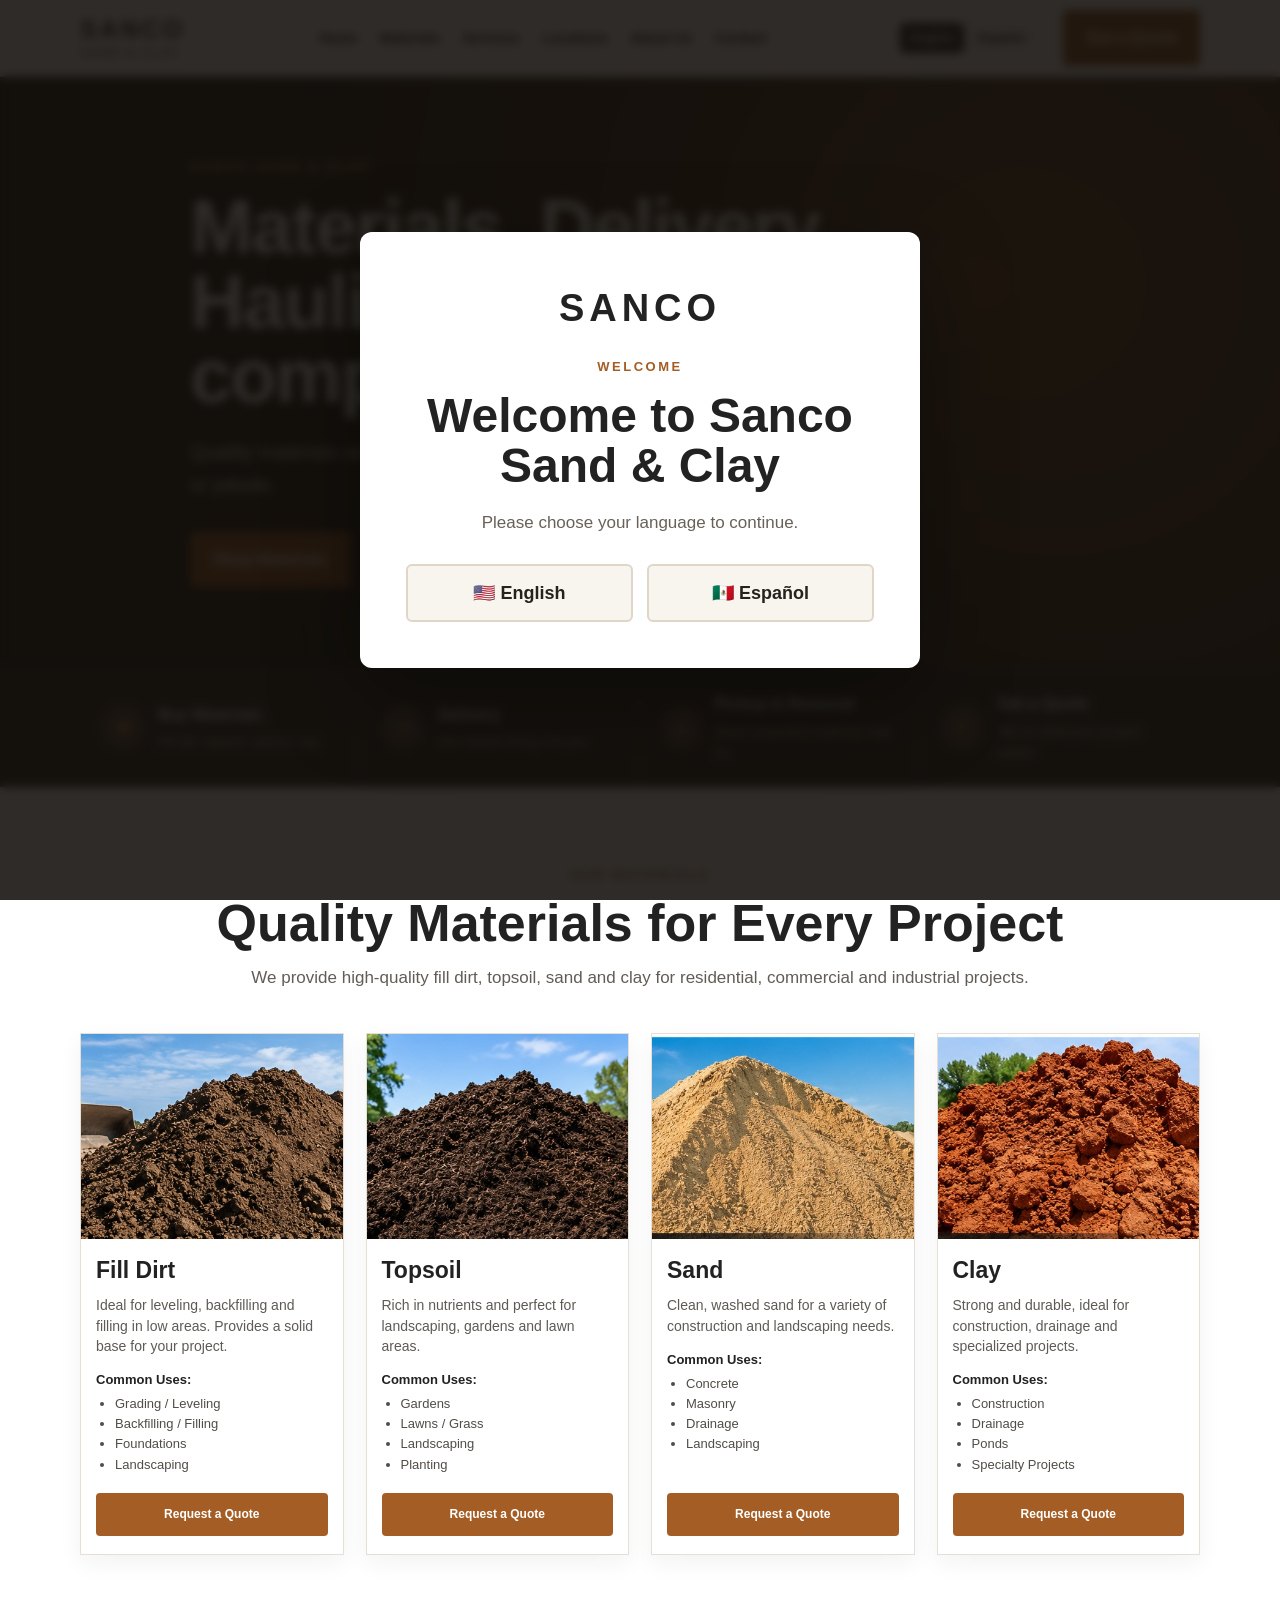
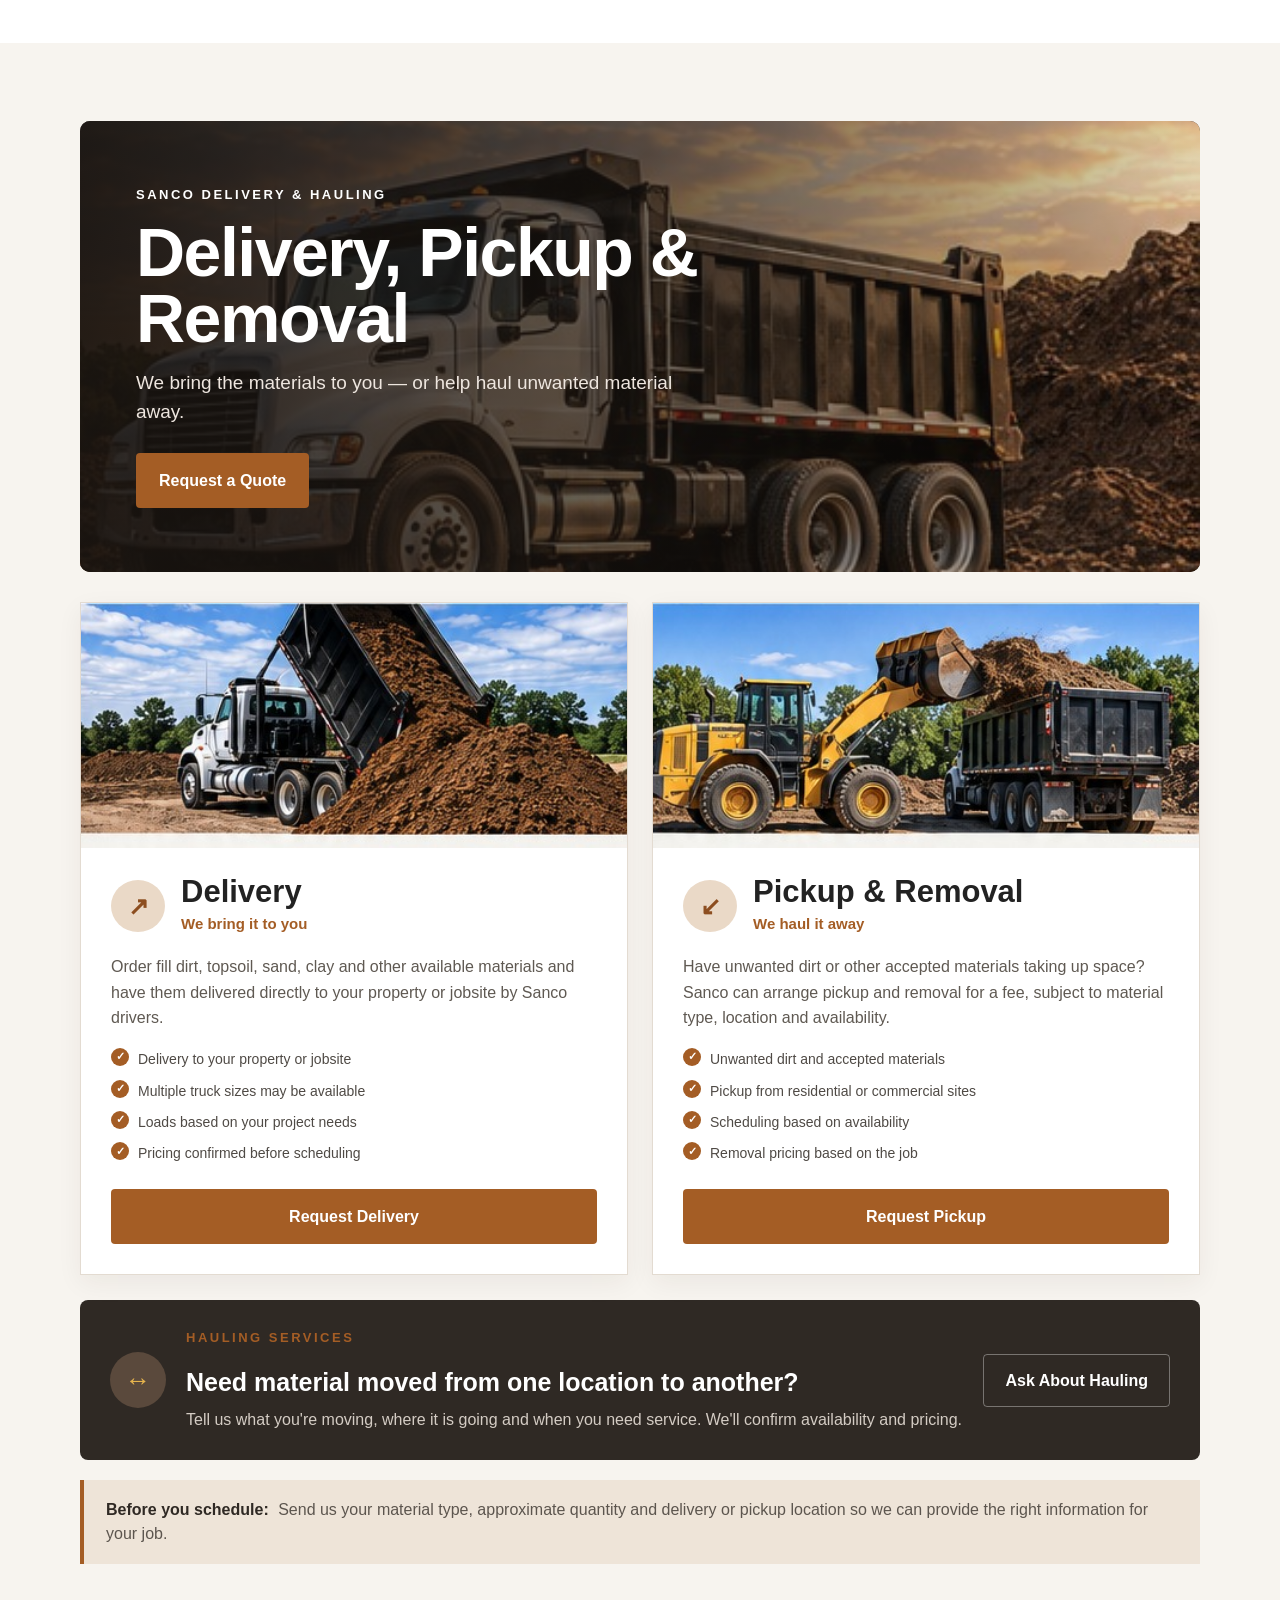
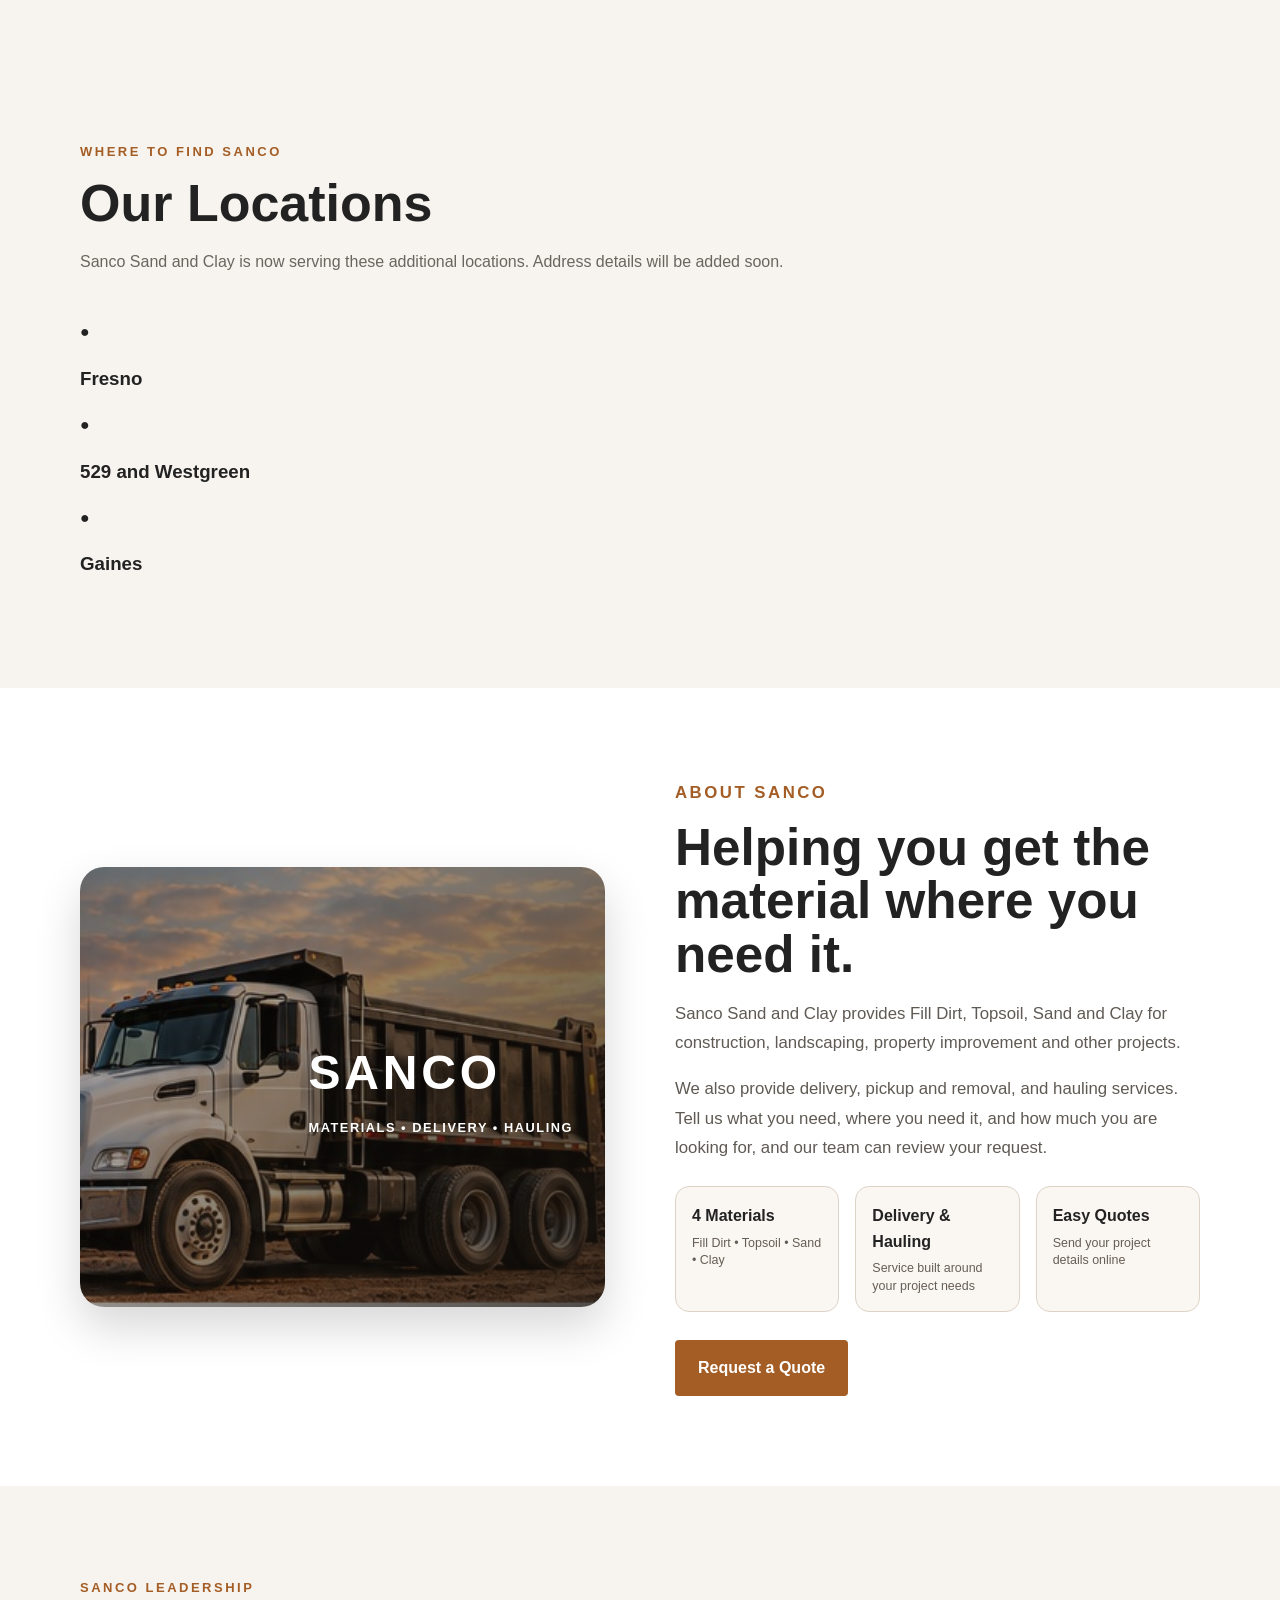
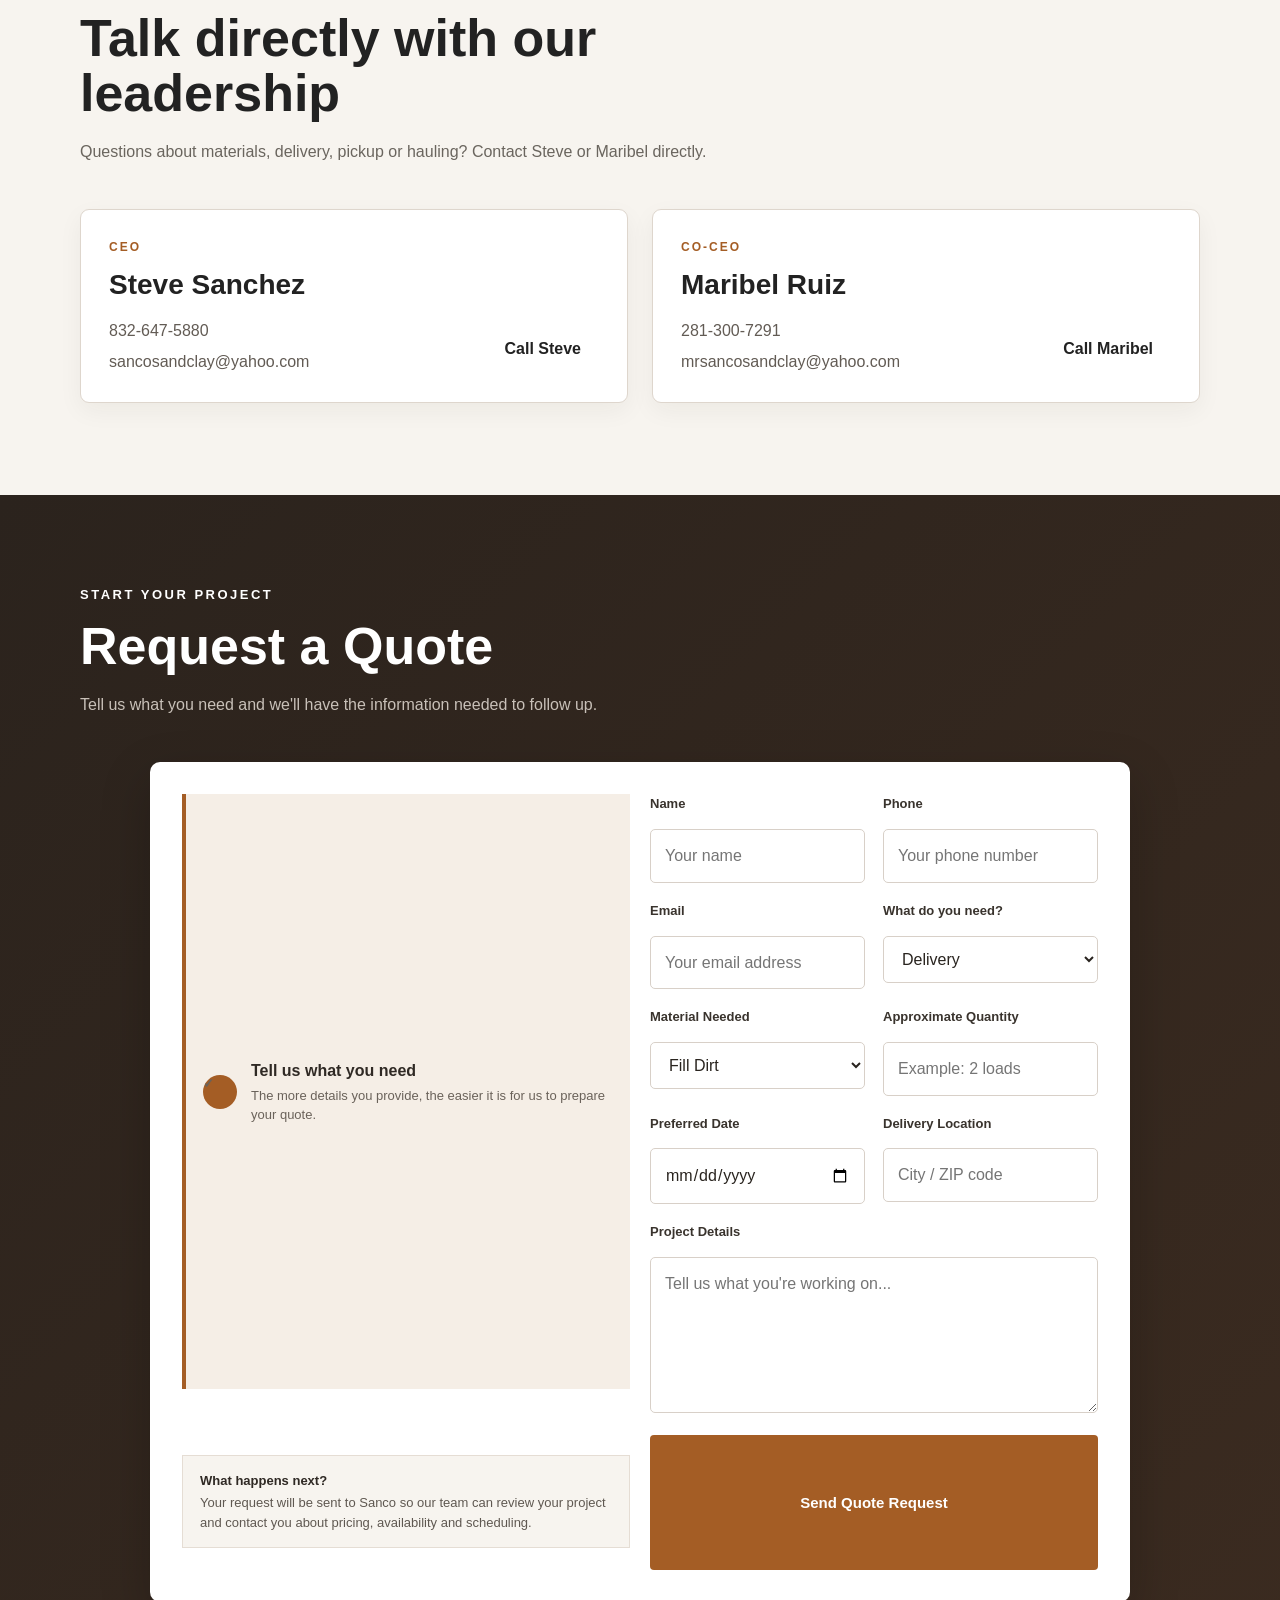
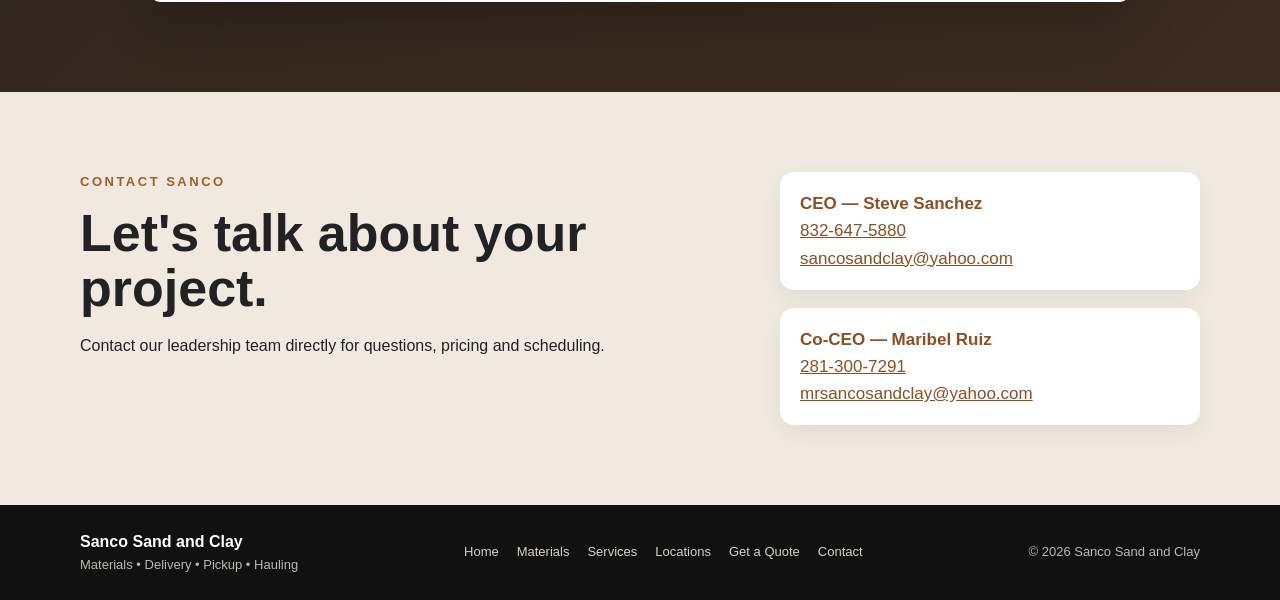
==== commit a8cd55b1: "Sync live website page with locations and updated leadership emails" ====
--- a/Sanco_Sand_and_Clay_Website_v22_Mobile_Ready/index.html
+++ b/Sanco_Sand_and_Clay_Website_v22_Mobile_Ready/index.html
@@ -36,6 +36,7 @@
         <a href="#top"><span data-en="Home" data-es="Inicio">Home</span></a>
         <a href="#materials"><span data-en="Materials" data-es="Materiales">Materials</span></a>
         <a href="#delivery"><span data-en="Services" data-es="Servicios">Services</span></a>
+        <a href="#locations"><span data-en="Locations" data-es="Ubicaciones">Locations</span></a>
         <a href="#about"><span data-en="About Us" data-es="Nosotros">About Us</span></a>
         <a href="#contact"><span data-en="Contact" data-es="Contacto">Contact</span></a>
       </nav>
@@ -235,6 +236,21 @@
       </div>
     </section>
 
+    <section id="locations" class="section locations-section">
+      <div class="container">
+        <div class="section-heading">
+          <p class="eyebrow dark" data-en="WHERE TO FIND SANCO" data-es="DÓNDE ENCONTRAR A SANCO">WHERE TO FIND SANCO</p>
+          <h2 data-en="Our Locations" data-es="Nuestras Ubicaciones">Our Locations</h2>
+          <p data-en="Sanco Sand and Clay is now serving these additional locations. Address details will be added soon." data-es="Sanco Sand and Clay ahora atiende estas ubicaciones adicionales. Los detalles de las direcciones se agregarán pronto.">Sanco Sand and Clay is now serving these additional locations. Address details will be added soon.</p>
+        </div>
+        <div class="locations-grid">
+          <article class="location-card"><span class="location-pin">●</span><h3>Fresno</h3></article>
+          <article class="location-card"><span class="location-pin">●</span><h3>529 and Westgreen</h3></article>
+          <article class="location-card"><span class="location-pin">●</span><h3>Gaines</h3></article>
+        </div>
+      </div>
+    </section>
+
     <section id="about" class="section about">
       <div class="container about-grid">
         <div class="about-image">
@@ -275,7 +291,7 @@
               <p class="leader-title">CEO</p>
               <h3>Steve Sanchez</h3>
               <a href="tel:18326475880">832-647-5880</a>
-              <a href="mailto:mrsancosandandclay@yahoo.com">mrsancosandandclay@yahoo.com</a>
+              <a href="mailto:sancosandclay@yahoo.com">sancosandclay@yahoo.com</a>
             </div>
             <a class="button small" href="tel:18326475880" data-en="Call Steve" data-es="Llamar a Steve">Call Steve</a>
           </article>
@@ -284,7 +300,7 @@
               <p class="leader-title">CO-CEO</p>
               <h3>Maribel Ruiz</h3>
               <a href="tel:12813007291">281-300-7291</a>
-              <a href="mailto:sancosandandclay@yahoo.com">sancosandandclay@yahoo.com</a>
+              <a href="mailto:mrsancosandclay@yahoo.com">mrsancosandclay@yahoo.com</a>
             </div>
             <a class="button small" href="tel:12813007291" data-en="Call Maribel" data-es="Llamar a Maribel">Call Maribel</a>
           </article>
@@ -299,9 +315,9 @@
           <p data-i18n="quoteText">Tell us what you need and we'll have the information needed to follow up.</p>
         </div>
 
-        <form class="quote-form" action="https://formsubmit.co/sancosandandclay@yahoo.com" method="POST">
+        <form class="quote-form" action="https://formsubmit.co/sancosandclay@yahoo.com" method="POST">
           <input type="hidden" name="_subject" value="New Sanco Sand & Clay Quote Request">
-          <input type="hidden" name="_cc" value="mrsancosandandclay@yahoo.com, joseeruiiz44@outlook.com">
+          <input type="hidden" name="_cc" value="mrsancosandclay@yahoo.com, joseeruiiz44@outlook.com">
           <input type="hidden" name="_template" value="table">
           <input type="hidden" name="_captcha" value="false">
           <input type="hidden" name="_honey" style="display:none">
@@ -385,8 +401,8 @@
           <p data-i18n="contactText">Have a question about materials, delivery, pickup or hauling? Contact Sanco directly and our team can help with your project.</p>
         </div>
         <div class="contact-details">
-          <p><strong data-i18n="ceoTitle">CEO — Steve Sanchez</strong><br><a href="tel:+18326475880">832-647-5880</a><br><a href="mailto:mrsancosandandclay@yahoo.com">mrsancosandandclay@yahoo.com</a></p>
-          <p><strong data-i18n="coCeoTitle">Co-CEO — Maribel Ruiz</strong><br><a href="tel:+12813007291">281-300-7291</a><br><a href="mailto:sancosandandclay@yahoo.com">sancosandandclay@yahoo.com</a></p>
+          <p><strong data-i18n="ceoTitle">CEO — Steve Sanchez</strong><br><a href="tel:+18326475880">832-647-5880</a><br><a href="mailto:sancosandclay@yahoo.com">sancosandclay@yahoo.com</a></p>
+          <p><strong data-i18n="coCeoTitle">Co-CEO — Maribel Ruiz</strong><br><a href="tel:+12813007291">281-300-7291</a><br><a href="mailto:mrsancosandclay@yahoo.com">mrsancosandclay@yahoo.com</a></p>
         </div>
       </div>
     </section>
@@ -402,6 +418,7 @@
         <a href="#top" data-en="Home" data-es="Inicio">Home</a>
         <a href="#materials" data-en="Materials" data-es="Materiales">Materials</a>
         <a href="#delivery" data-en="Services" data-es="Servicios">Services</a>
+        <a href="#locations" data-en="Locations" data-es="Ubicaciones">Locations</a>
         <a href="#quote" data-en="Get a Quote" data-es="Solicitar Cotización">Get a Quote</a>
         <a href="#contact" data-en="Contact" data-es="Contacto">Contact</a>
       </div>
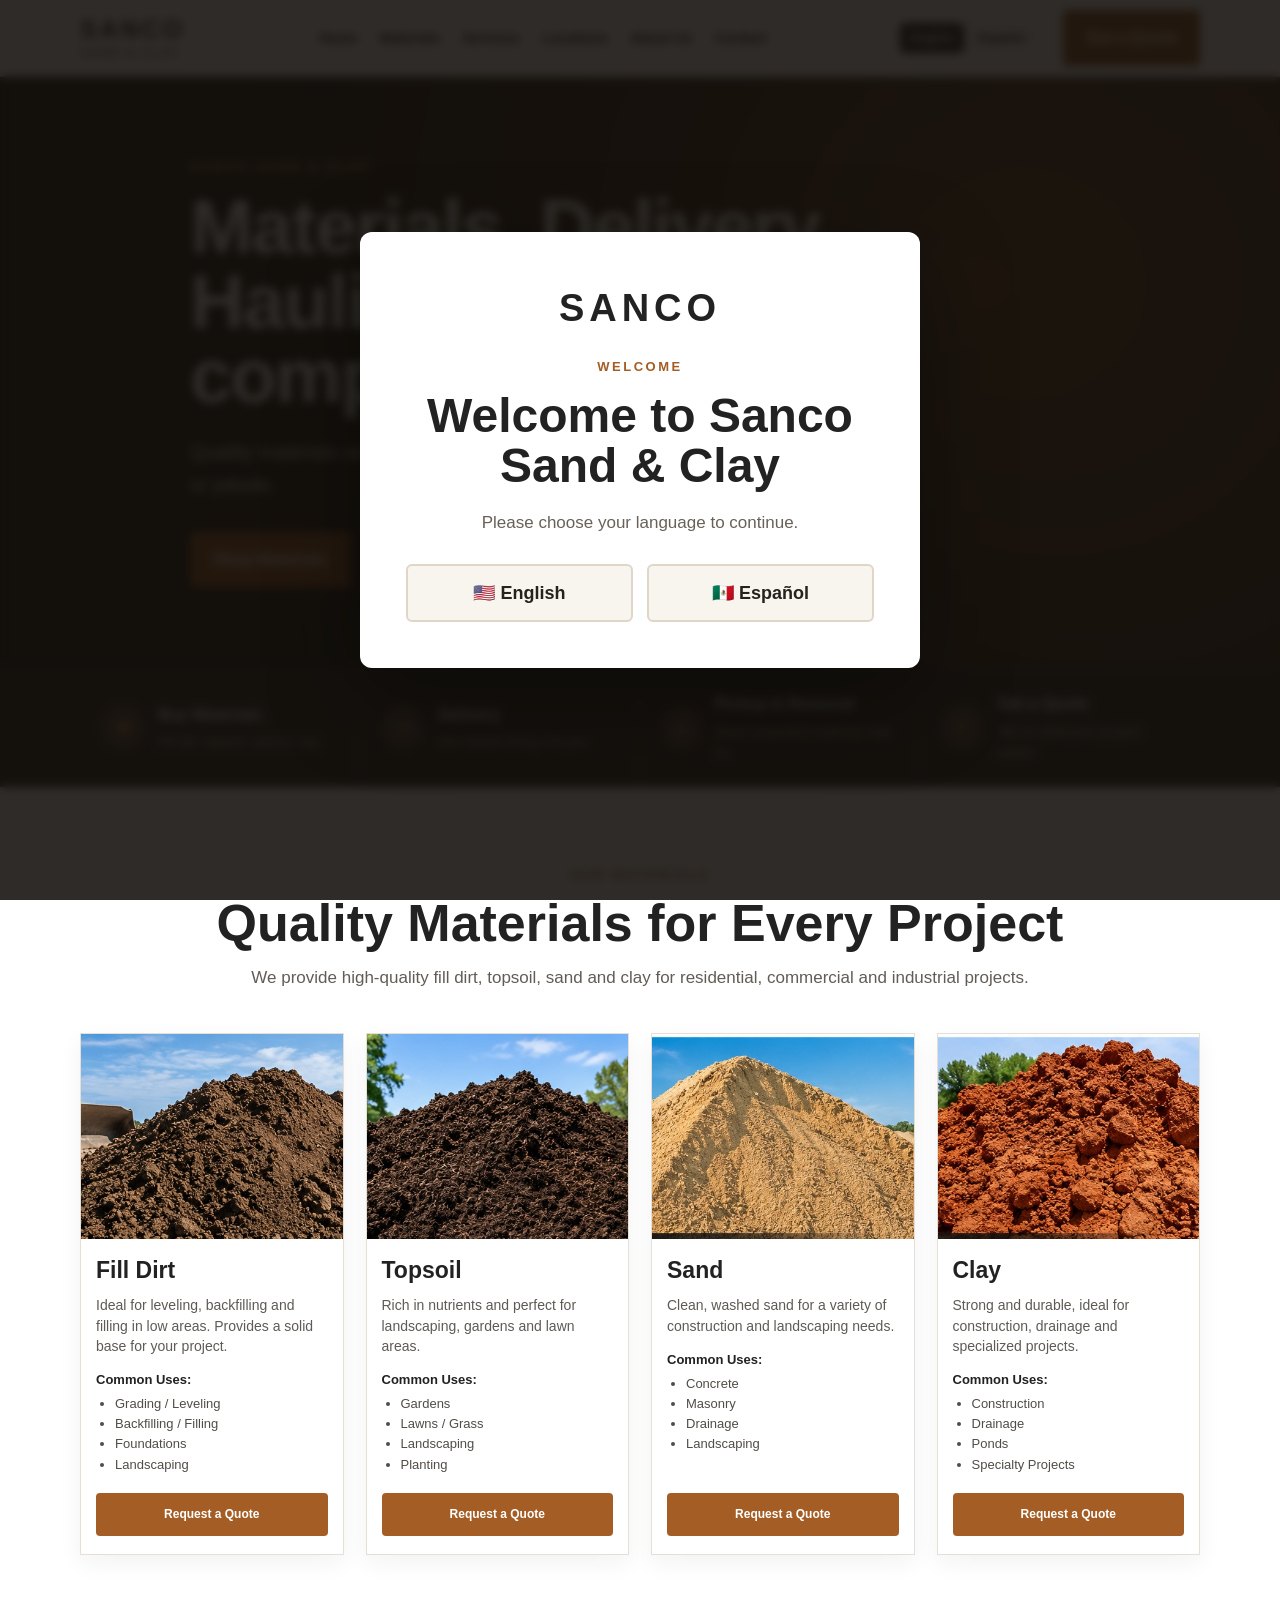
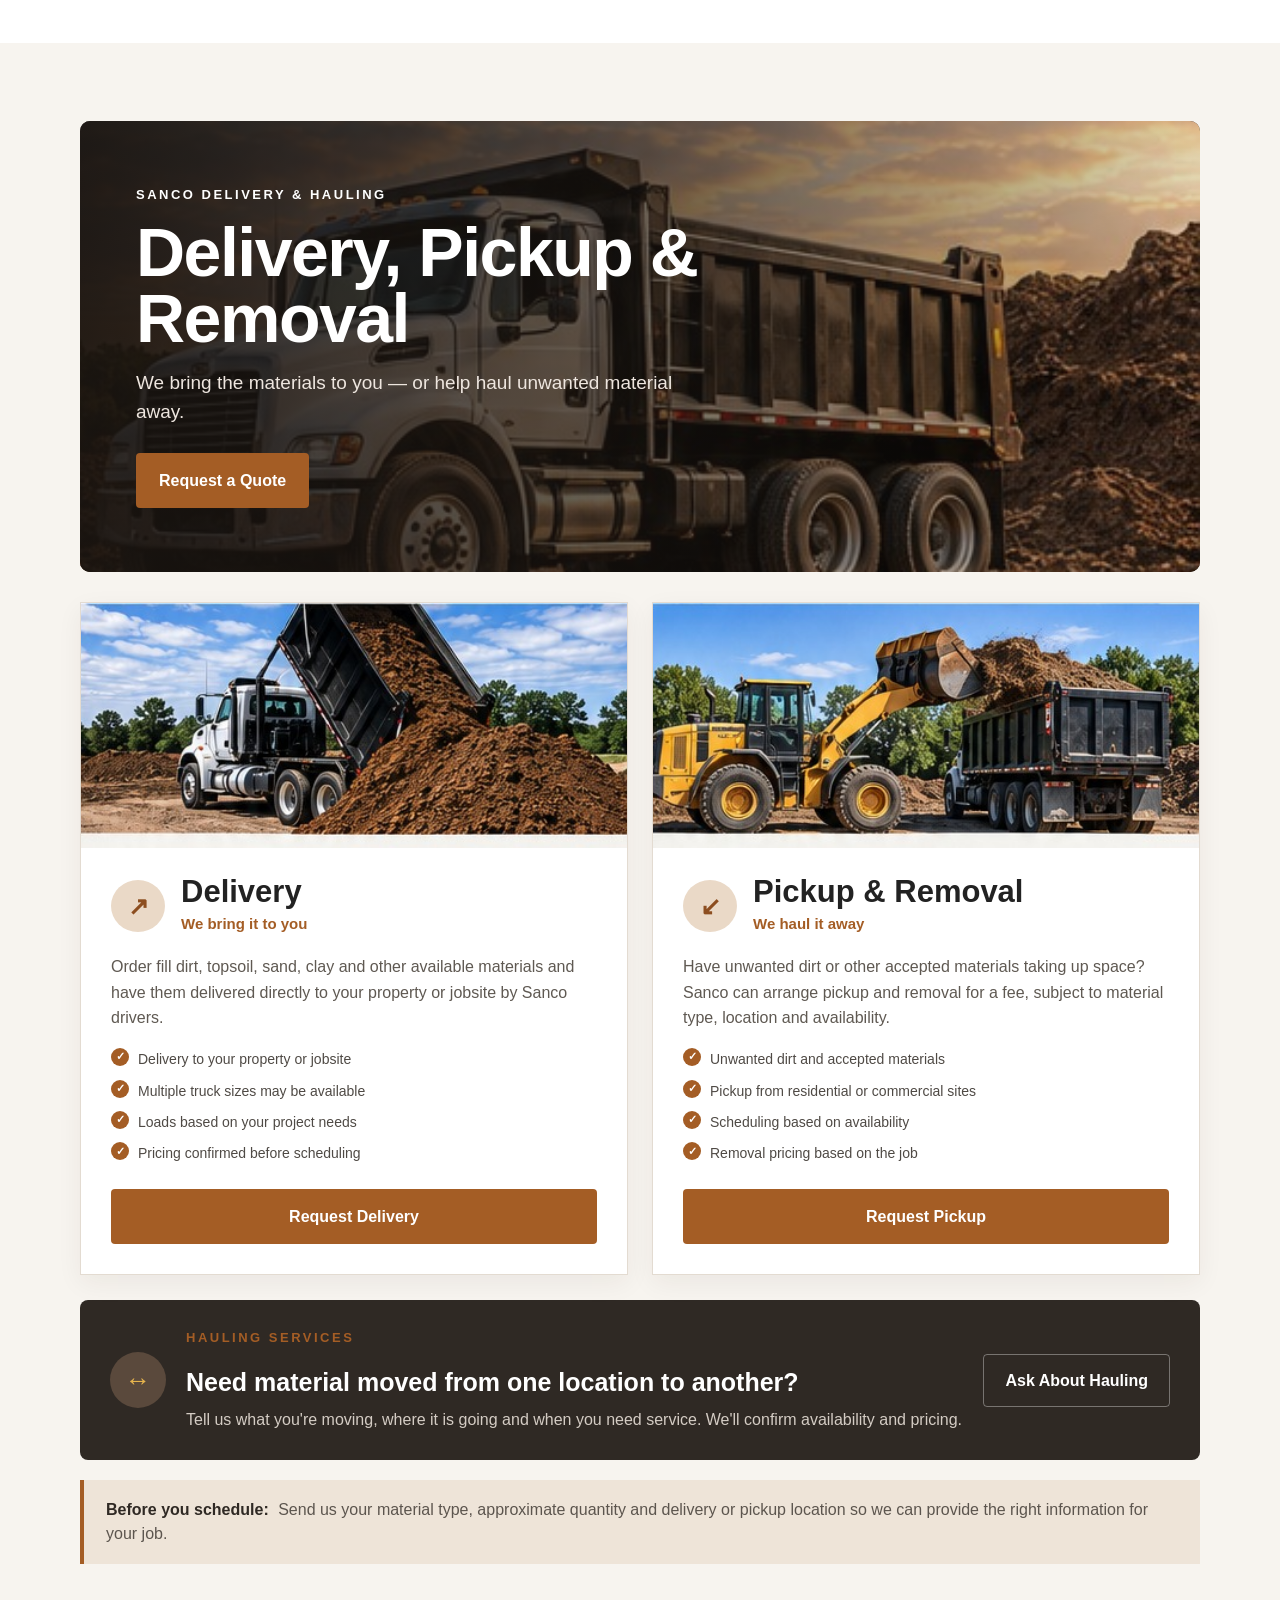
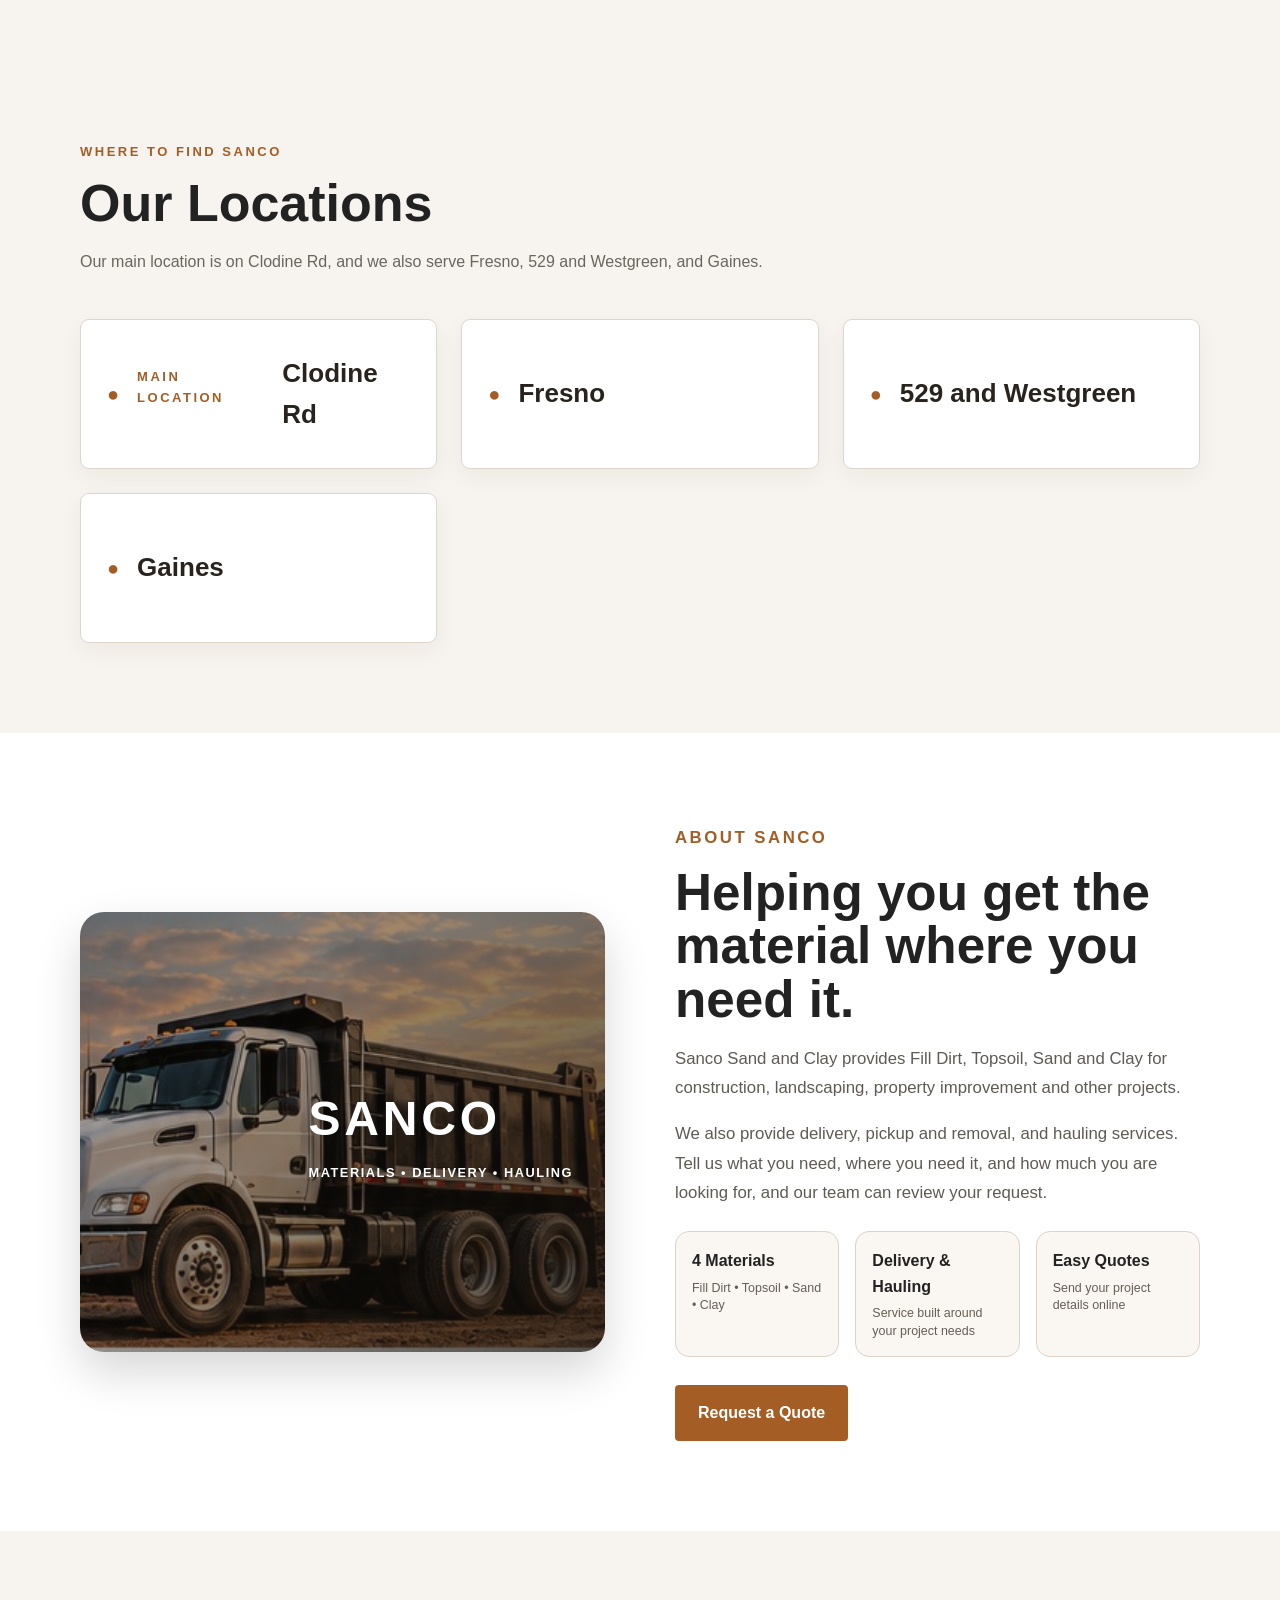
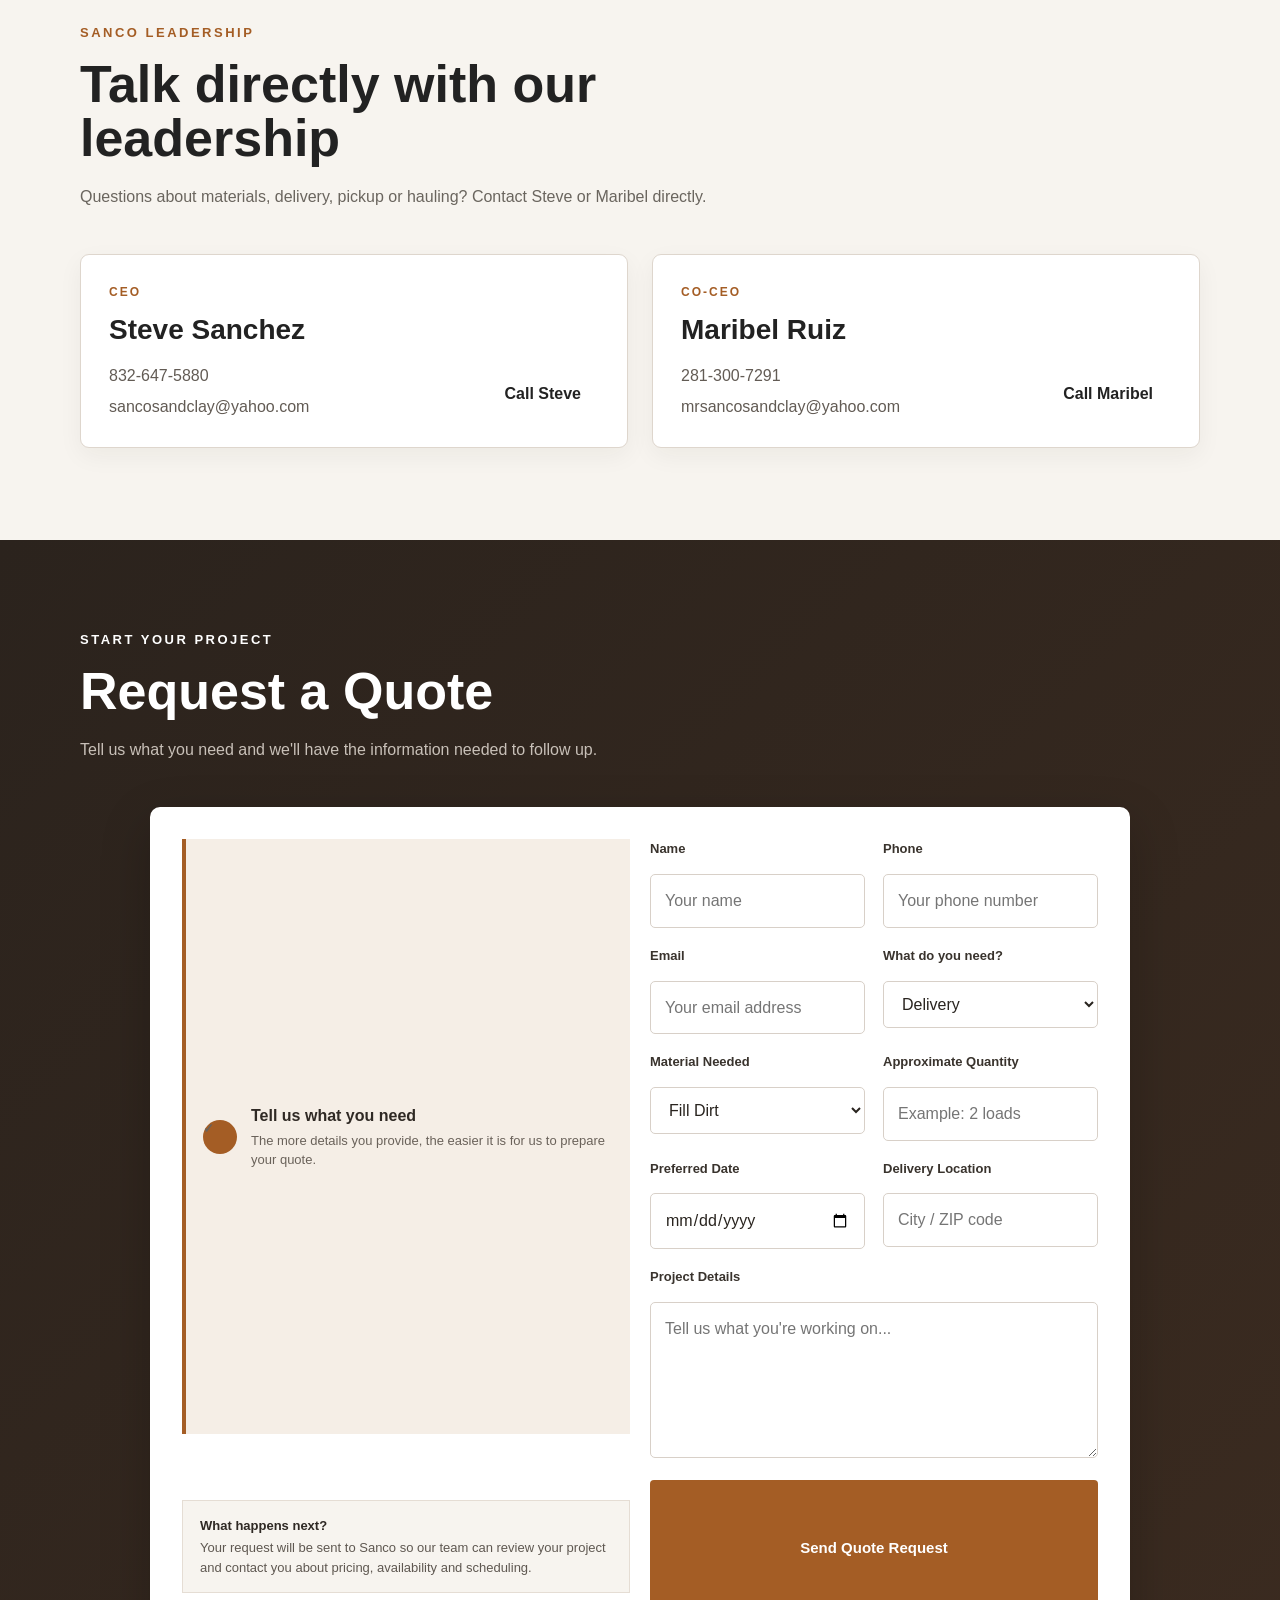
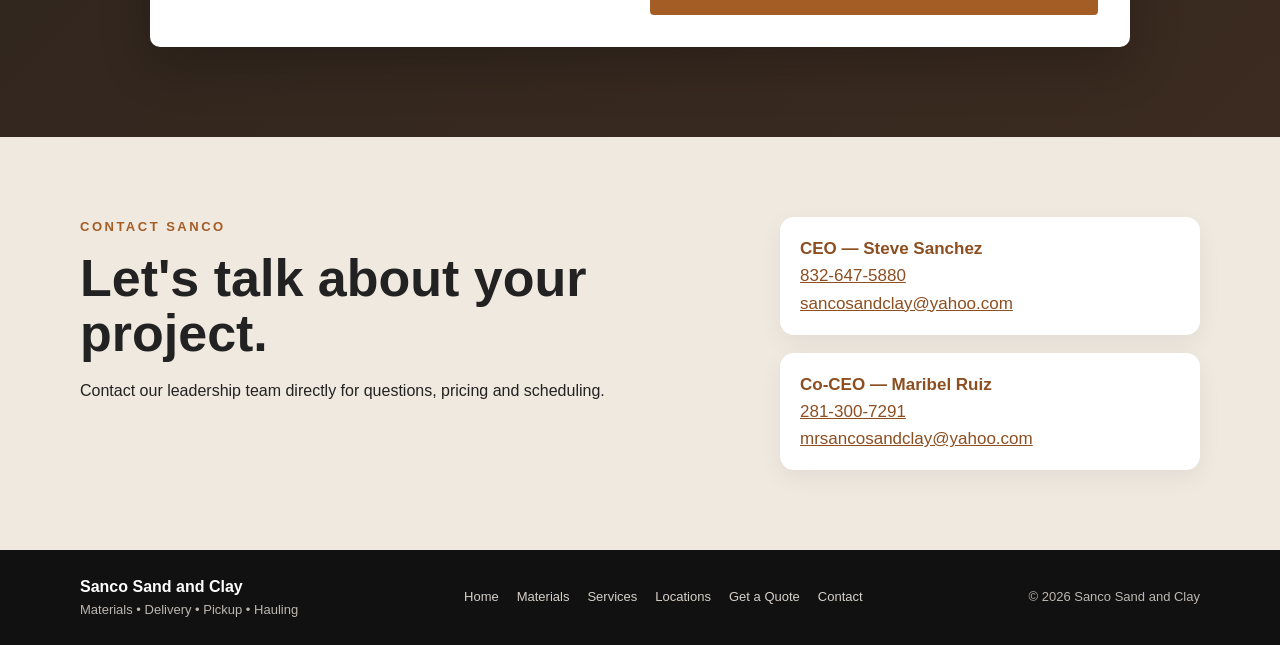
==== commit b153775d: "Add Clodine Rd as main Sanco location" ====
--- a/Sanco_Sand_and_Clay_Website_v22_Mobile_Ready/index.html
+++ b/Sanco_Sand_and_Clay_Website_v22_Mobile_Ready/index.html
@@ -241,9 +241,10 @@
         <div class="section-heading">
           <p class="eyebrow dark" data-en="WHERE TO FIND SANCO" data-es="DÓNDE ENCONTRAR A SANCO">WHERE TO FIND SANCO</p>
           <h2 data-en="Our Locations" data-es="Nuestras Ubicaciones">Our Locations</h2>
-          <p data-en="Sanco Sand and Clay is now serving these additional locations. Address details will be added soon." data-es="Sanco Sand and Clay ahora atiende estas ubicaciones adicionales. Los detalles de las direcciones se agregarán pronto.">Sanco Sand and Clay is now serving these additional locations. Address details will be added soon.</p>
+          <p data-en="Our main location is on Clodine Rd, and we also serve Fresno, 529 and Westgreen, and Gaines." data-es="Nuestra ubicación principal está en Clodine Rd y también atendemos Fresno, 529 and Westgreen y Gaines.">Sanco Sand and Clay is now serving these additional locations. Address details will be added soon.</p>
         </div>
         <div class="locations-grid">
+          <article class="location-card main-location"><span class="location-pin">●</span><p class="eyebrow dark" data-en="MAIN LOCATION" data-es="UBICACIÓN PRINCIPAL">MAIN LOCATION</p><h3>Clodine Rd</h3></article>
           <article class="location-card"><span class="location-pin">●</span><h3>Fresno</h3></article>
           <article class="location-card"><span class="location-pin">●</span><h3>529 and Westgreen</h3></article>
           <article class="location-card"><span class="location-pin">●</span><h3>Gaines</h3></article>
--- a/Sanco_Sand_and_Clay_Website_v22_Mobile_Ready/style.css
+++ b/Sanco_Sand_and_Clay_Website_v22_Mobile_Ready/style.css
@@ -607,3 +607,22 @@
   .quick-service-grid { grid-template-columns:1fr !important; }
   .quick-service { border-right:0; }
 }
+
+
+/* Additional Sanco locations */
+.locations-section { background:#f7f4ef; }
+.locations-grid { display:grid; grid-template-columns:repeat(3,1fr); gap:24px; }
+.location-card {
+  min-height:150px;
+  padding:30px 26px;
+  display:flex;
+  align-items:center;
+  gap:18px;
+  background:#fff;
+  border:1px solid #ded6cd;
+  border-radius:9px;
+  box-shadow:0 8px 25px rgba(45,30,15,.05);
+}
+.location-pin { color:#a45d25; font-size:20px; }
+.location-card h3 { margin:0; color:#29231e; font-size:26px; }
+@media (max-width:850px) { .locations-grid { grid-template-columns:1fr; } .location-card { min-height:110px; } }
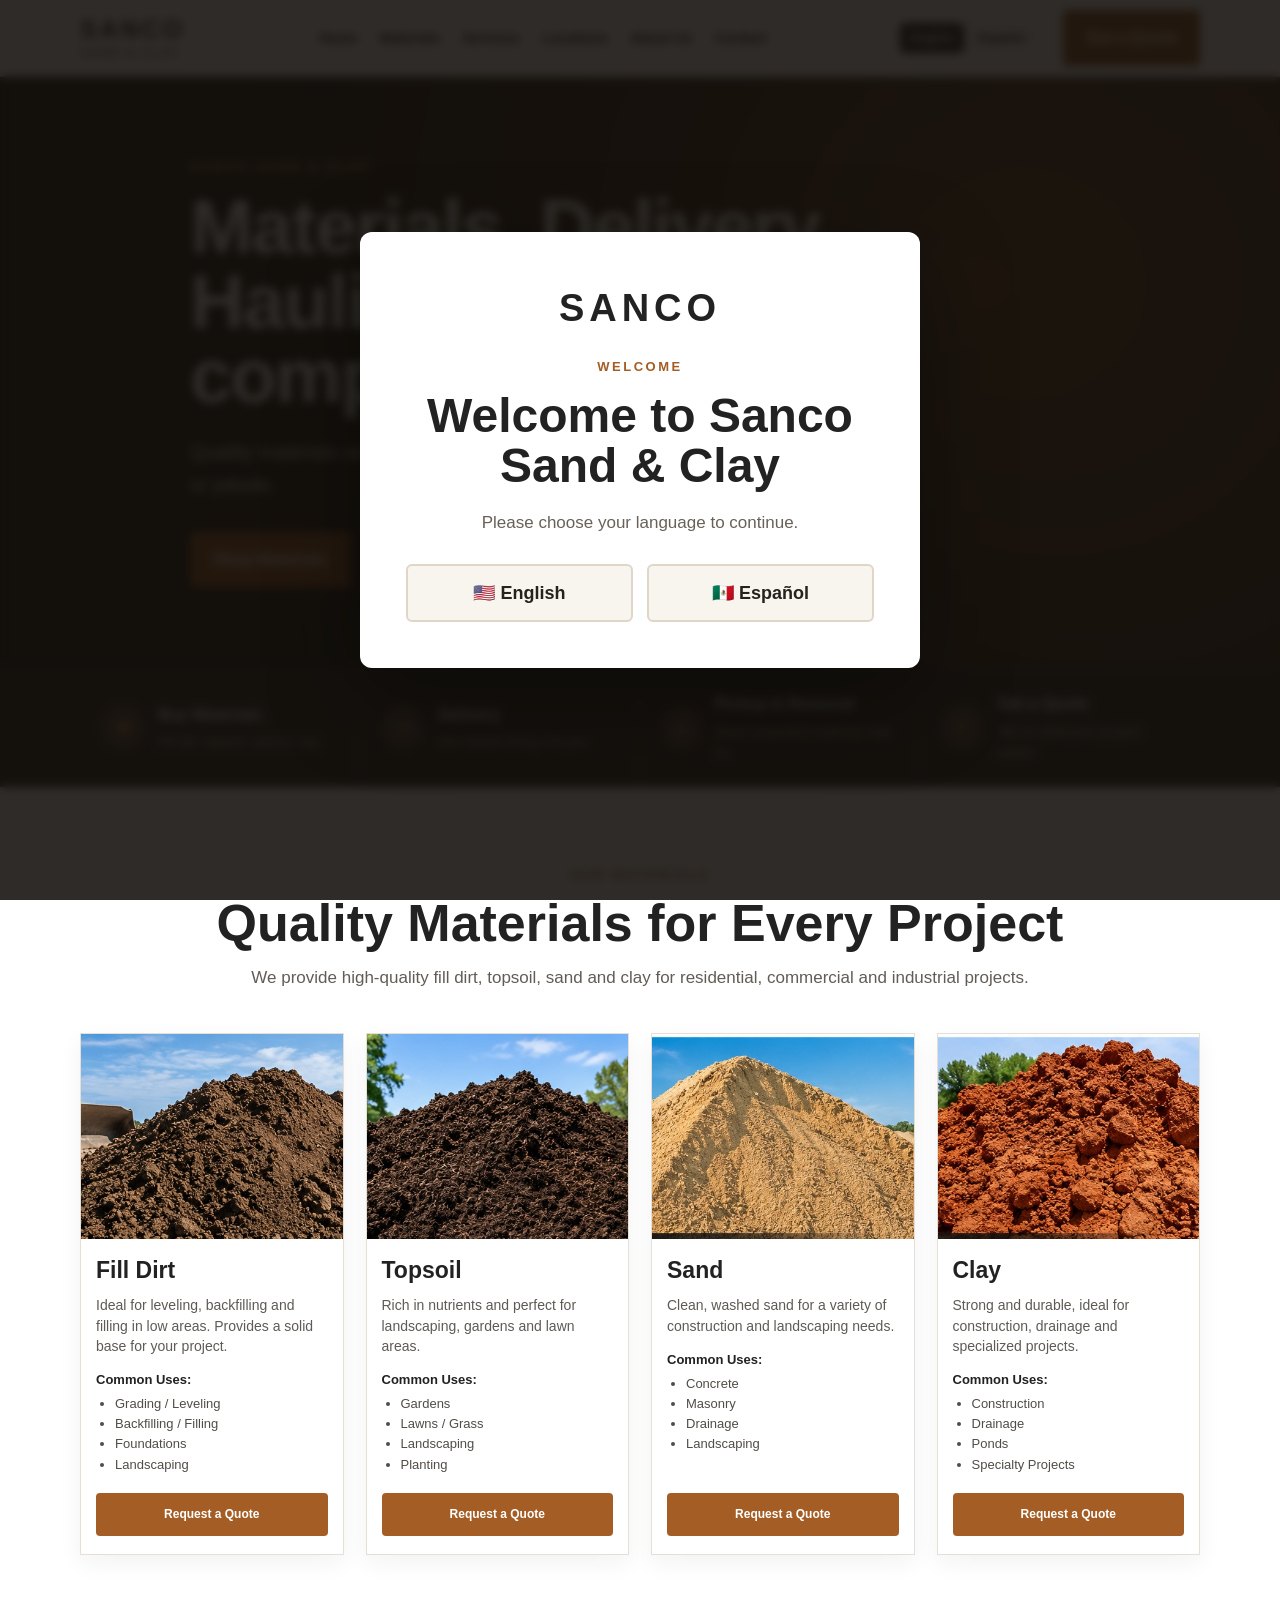
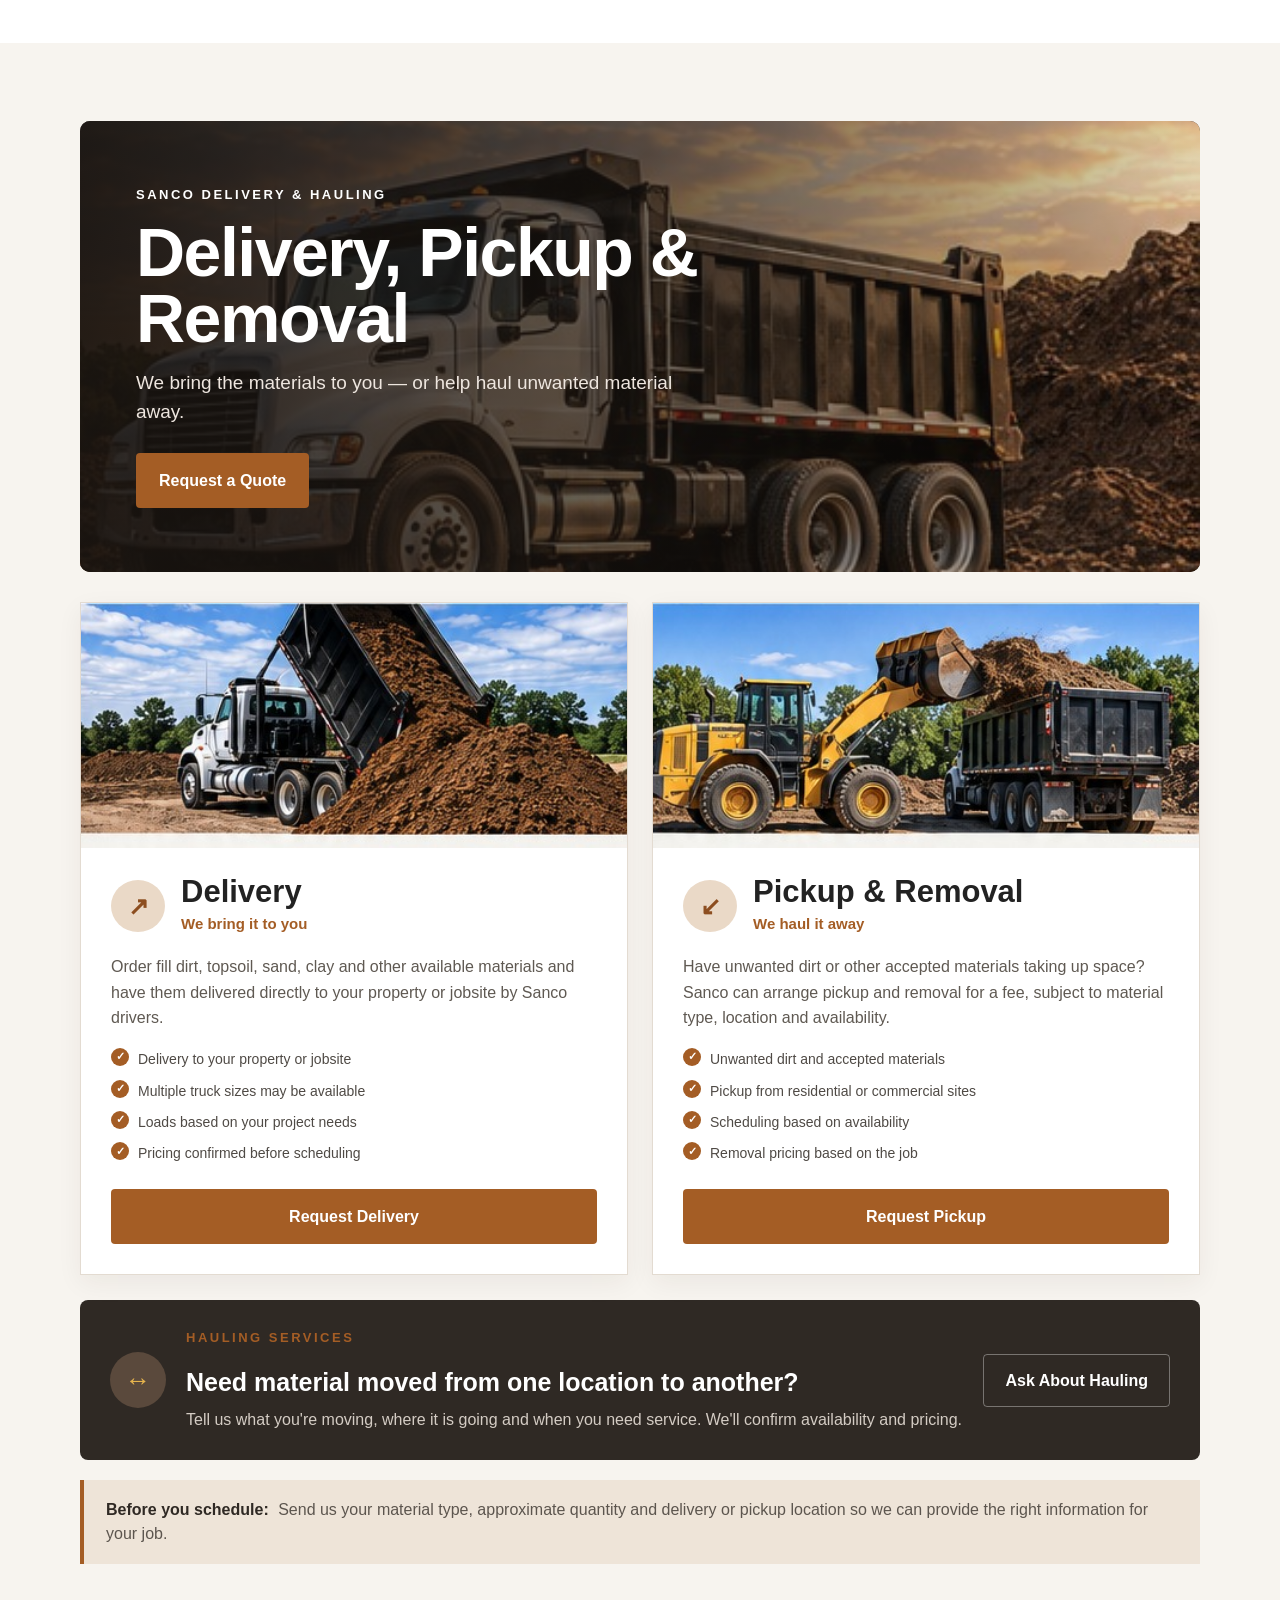
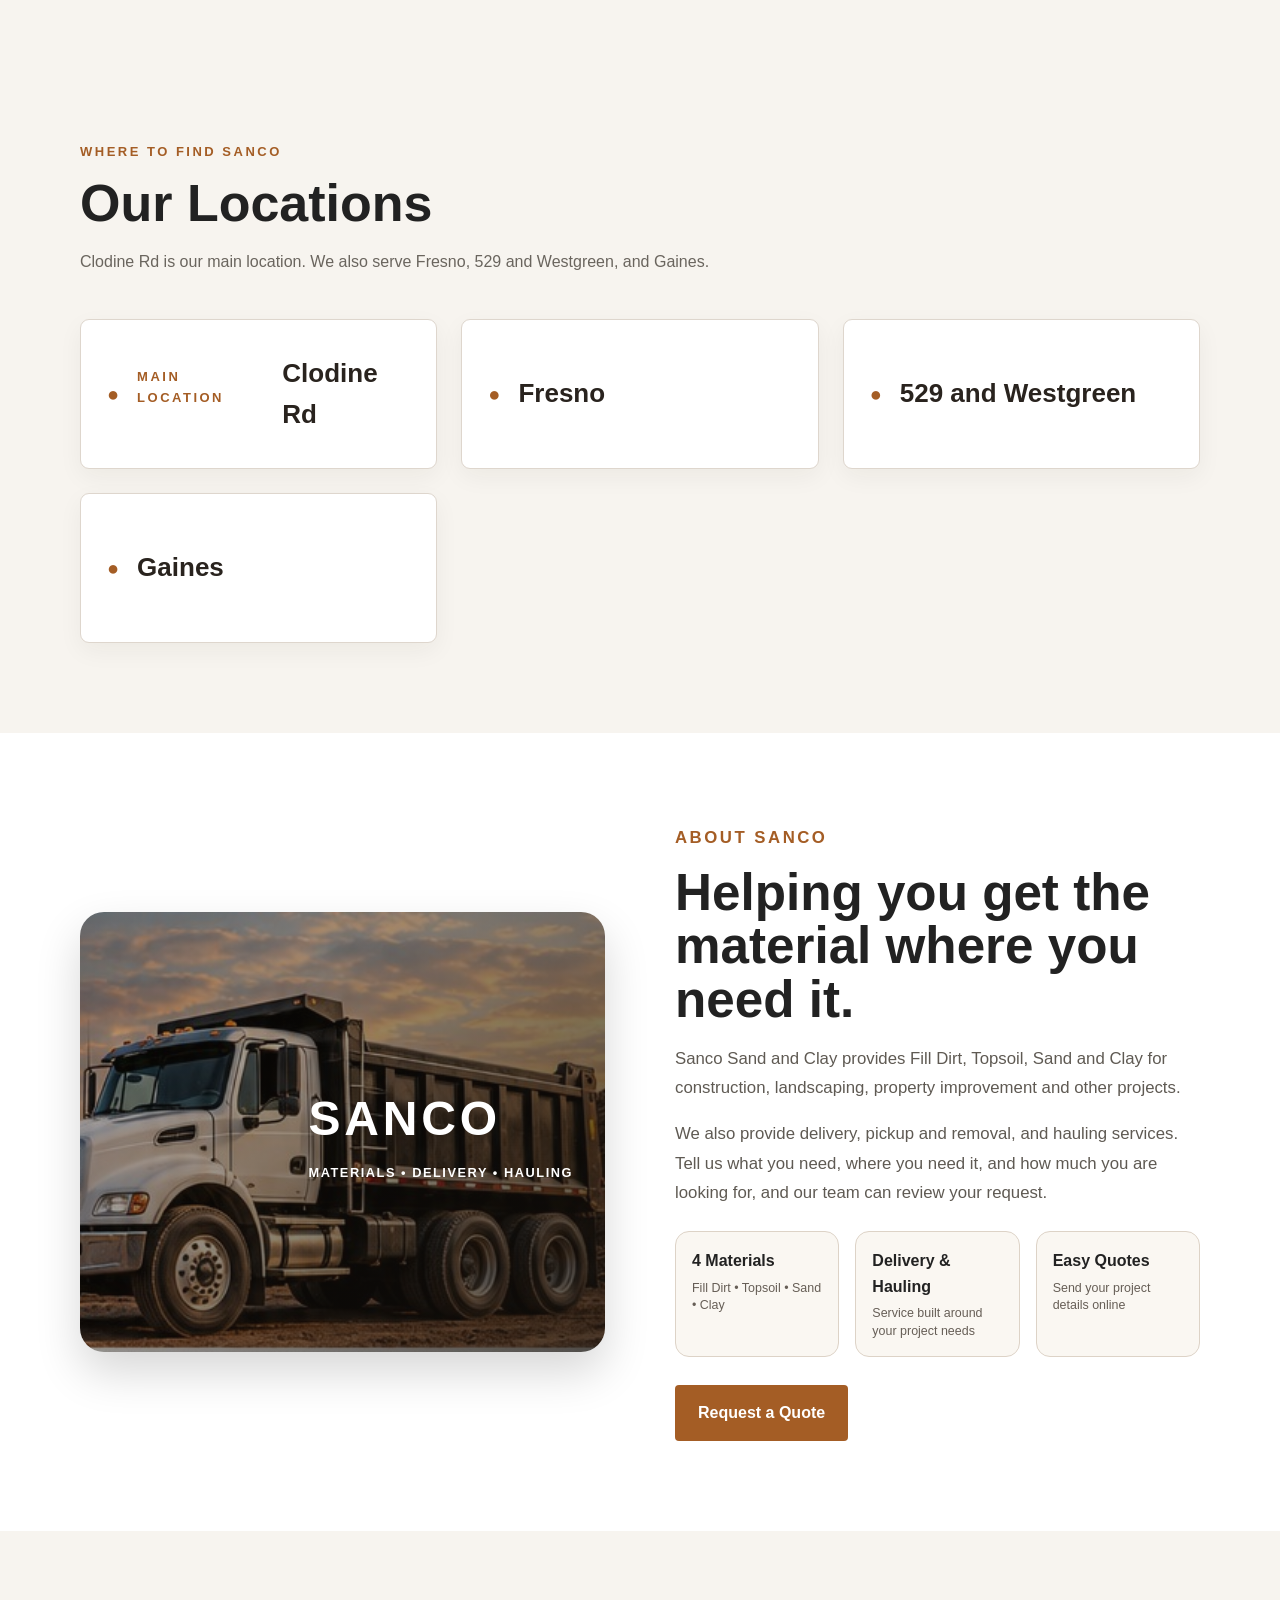
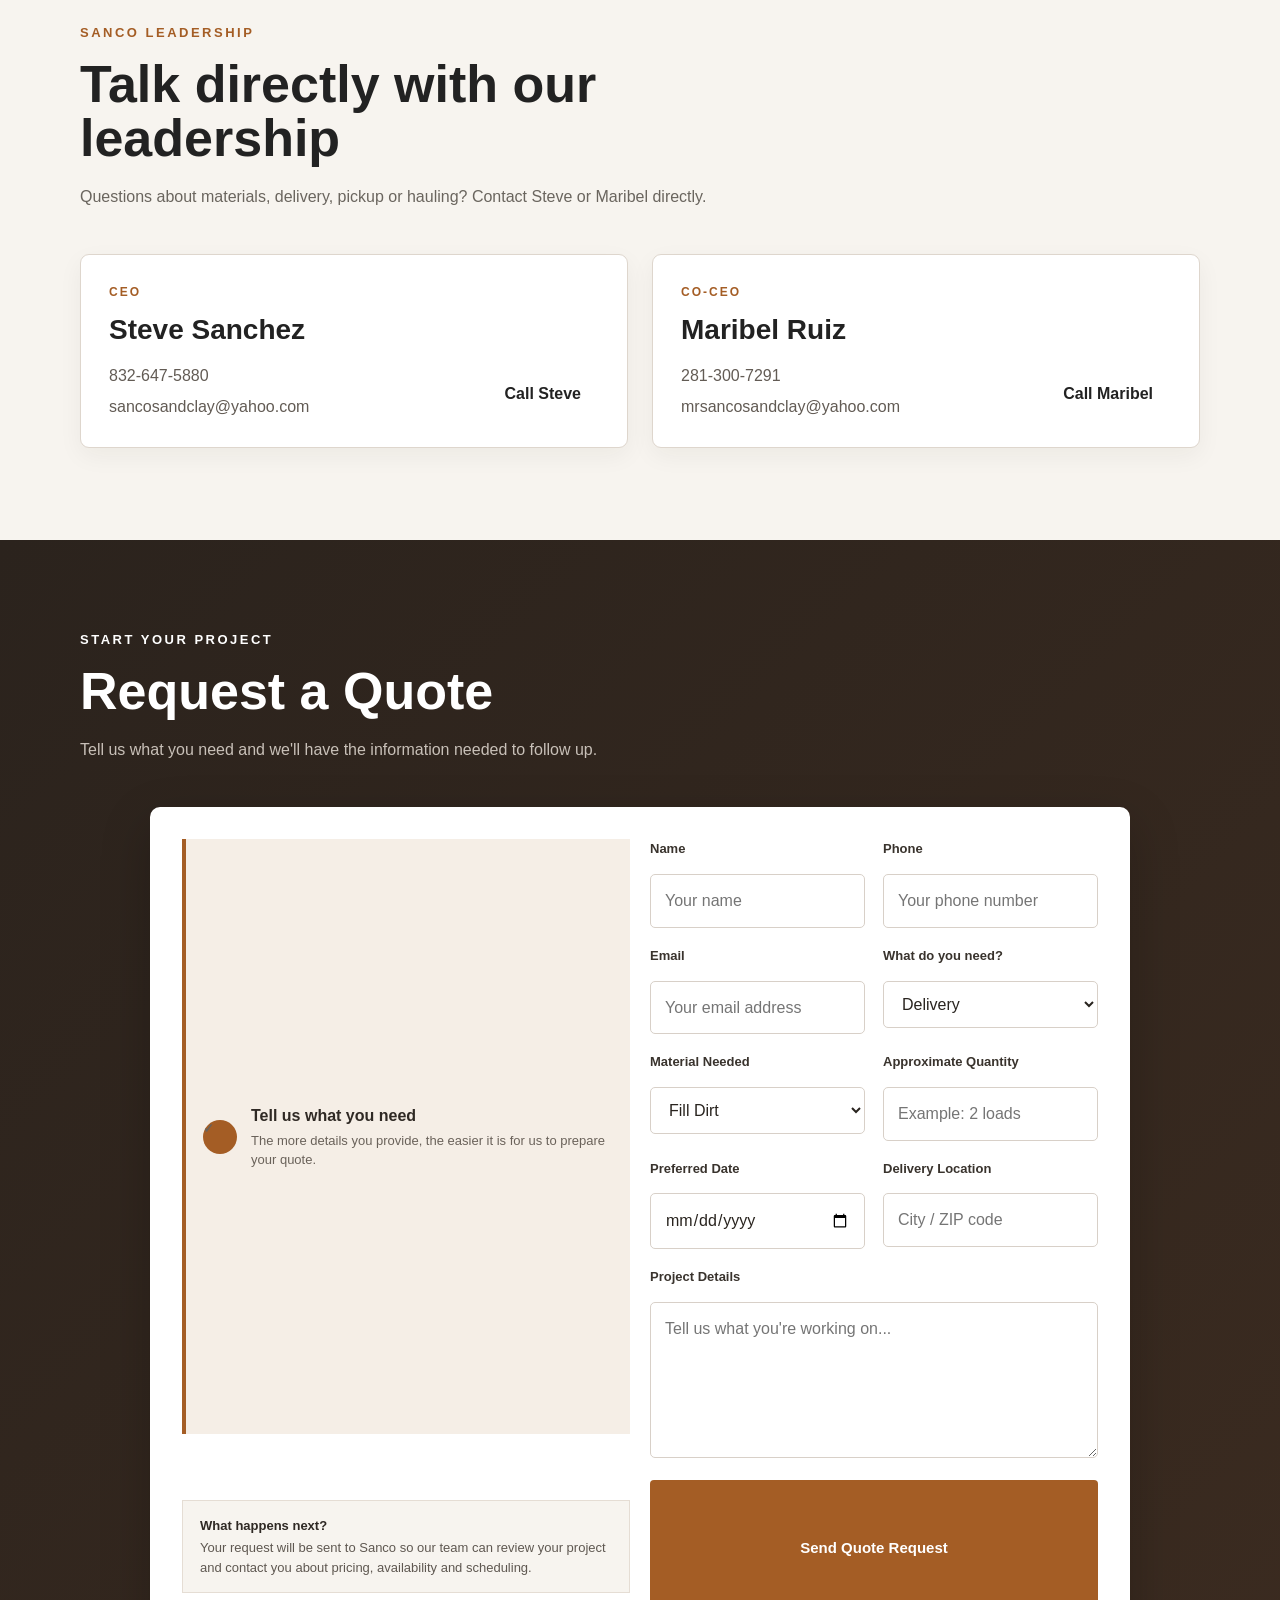
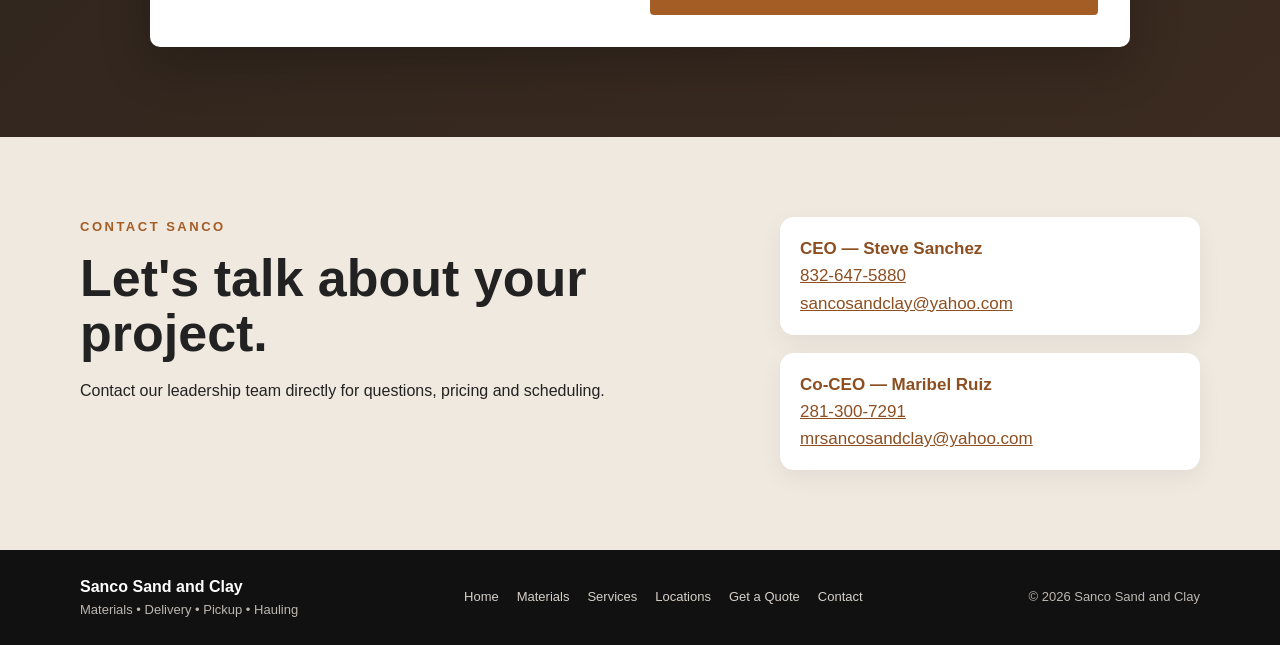
==== commit 8148b00a: "Clarify Clodine Rd as the main Sanco location" ====
--- a/Sanco_Sand_and_Clay_Website_v22_Mobile_Ready/index.html
+++ b/Sanco_Sand_and_Clay_Website_v22_Mobile_Ready/index.html
@@ -241,7 +241,7 @@
         <div class="section-heading">
           <p class="eyebrow dark" data-en="WHERE TO FIND SANCO" data-es="DÓNDE ENCONTRAR A SANCO">WHERE TO FIND SANCO</p>
           <h2 data-en="Our Locations" data-es="Nuestras Ubicaciones">Our Locations</h2>
-          <p data-en="Our main location is on Clodine Rd, and we also serve Fresno, 529 and Westgreen, and Gaines." data-es="Nuestra ubicación principal está en Clodine Rd y también atendemos Fresno, 529 and Westgreen y Gaines.">Sanco Sand and Clay is now serving these additional locations. Address details will be added soon.</p>
+          <p data-en="Clodine Rd is our main location. We also serve Fresno, 529 and Westgreen, and Gaines." data-es="Clodine Rd es nuestra ubicación principal. También atendemos Fresno, 529 and Westgreen y Gaines.">Clodine Rd is our main location. We also serve Fresno, 529 and Westgreen, and Gaines.</p>
         </div>
         <div class="locations-grid">
           <article class="location-card main-location"><span class="location-pin">●</span><p class="eyebrow dark" data-en="MAIN LOCATION" data-es="UBICACIÓN PRINCIPAL">MAIN LOCATION</p><h3>Clodine Rd</h3></article>
